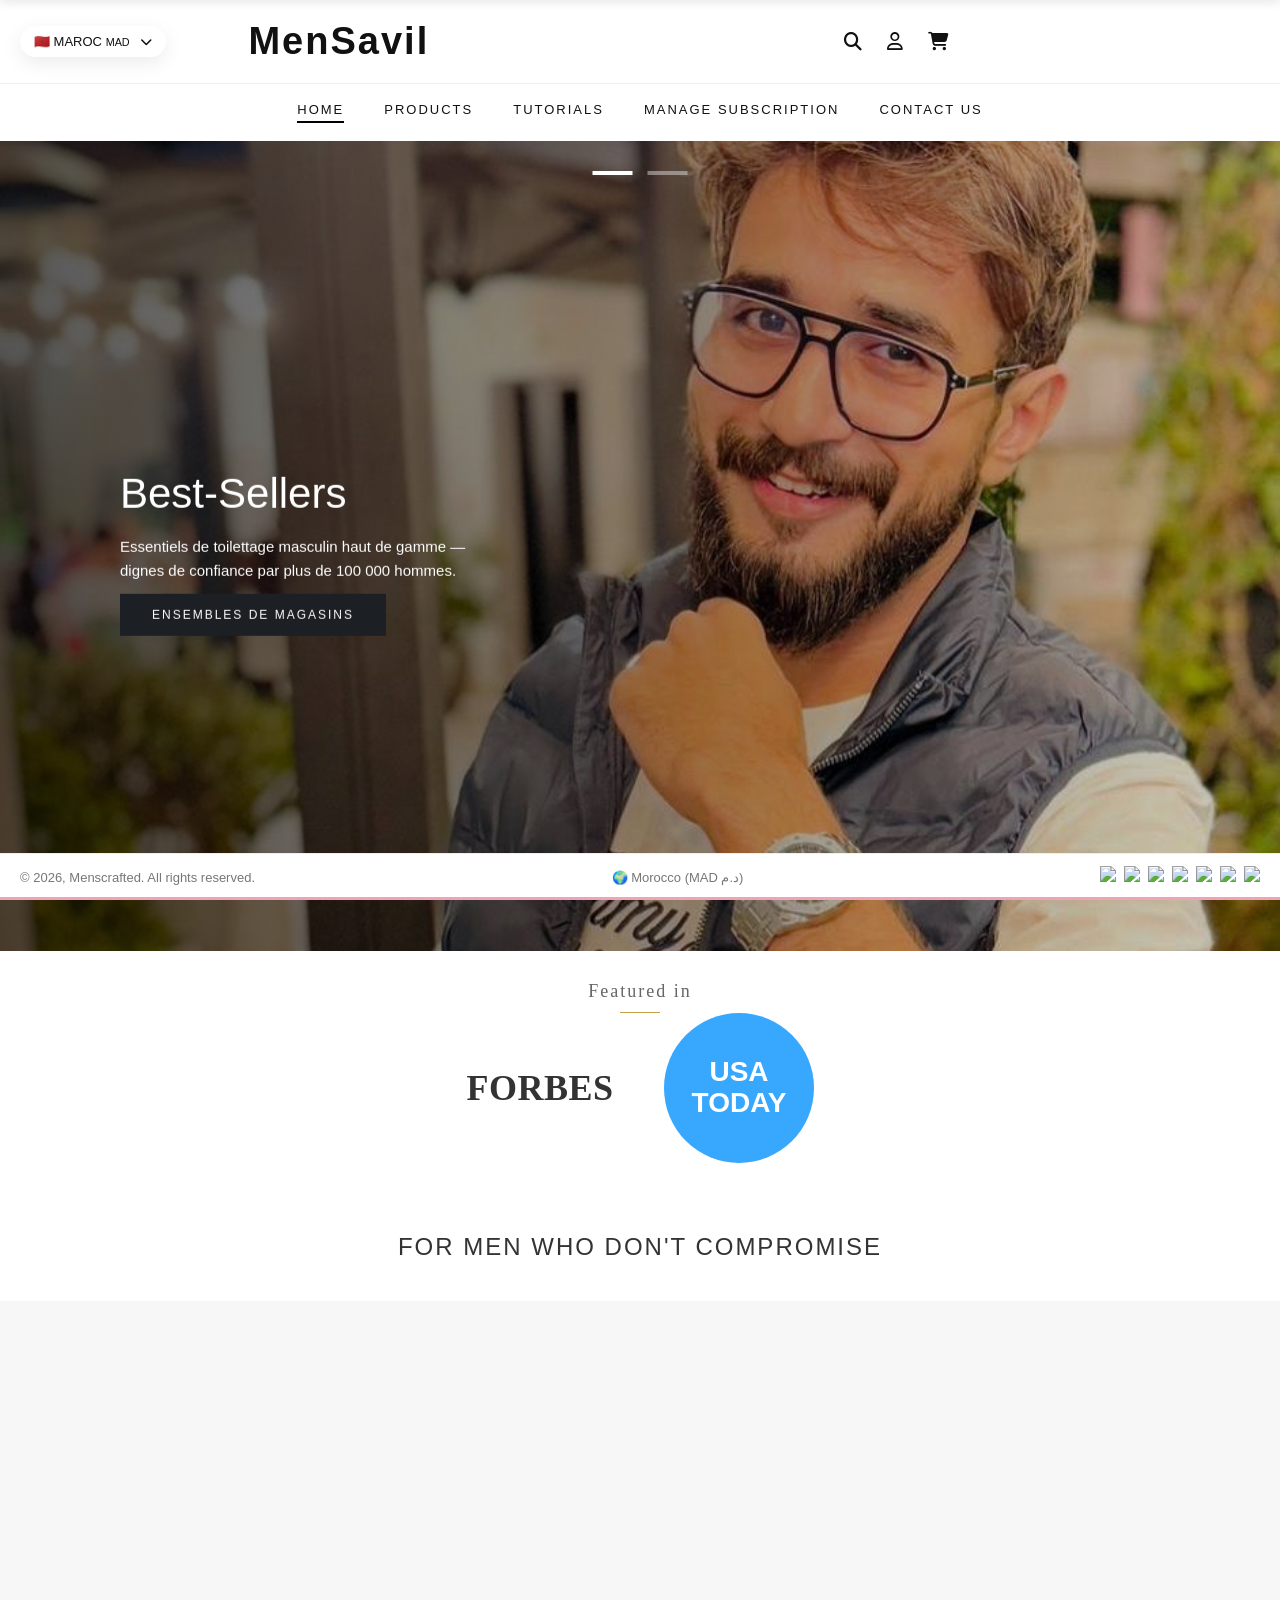
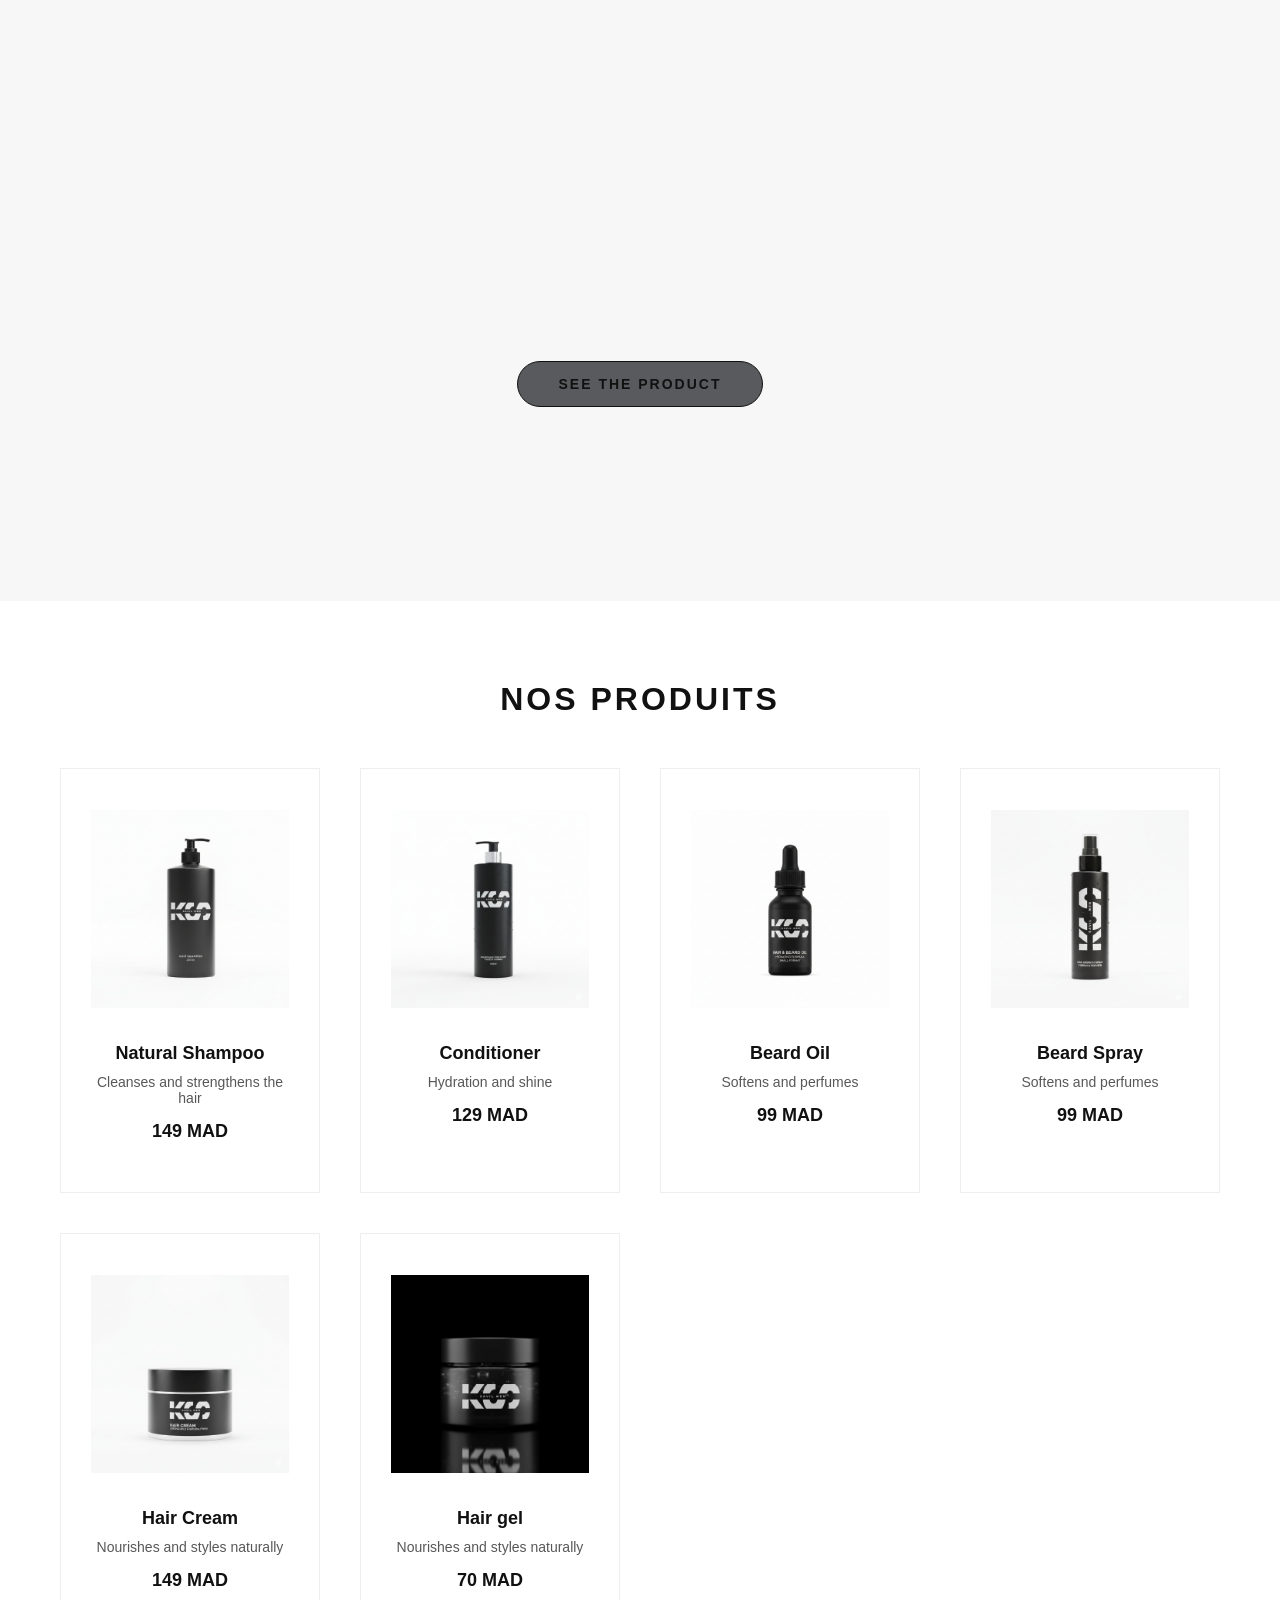
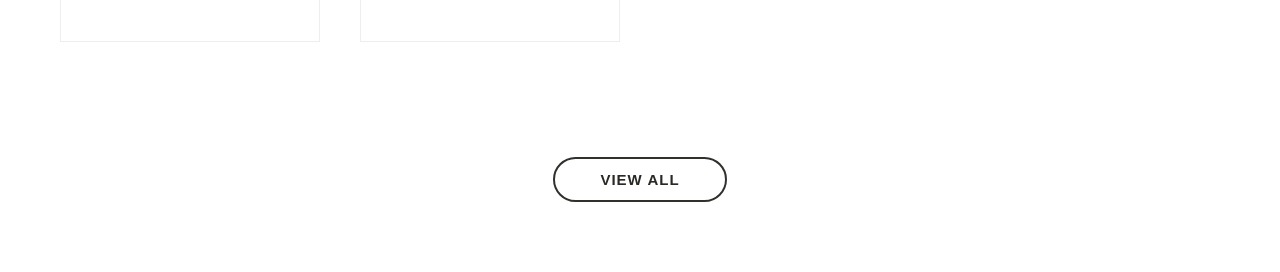
==== index.html @ 371da1a3 "Update price of hair gel from 149 MAD to 70 MAD" ====
<!DOCTYPE html>
<html lang="en">
<head>
    <meta charset="UTF-8">
    <meta http-equiv="X-UA-Compatible" content="IE=edge">
    <meta name="viewport" content="width=device-width, initial-scale=1.0">
    <title>Savilmen Page</title>
    <link rel="stylesheet" href="style.css">
    <link rel="shortcut icon" href="images/fev-icom.png"/>
    <link rel="stylesheet" href="https://cdnjs.cloudflare.com/ajax/libs/font-awesome/6.2.1/css/all.min.css">
    
</head>

<header class="top-header">

    <div class="country-select">
    <div class="country-btn" id="countryBtn">
        <span id="selectedCountry">
            🇲🇦 MAROC <small>MAD</small>
        </span>
        <i class="fa-solid fa-chevron-down"></i>
    </div>

    <div class="country-dropdown" id="countryDropdown">
        <input type="text" id="countrySearch" placeholder="Rechercher un pays...">

        <div class="country-list" id="countryList"></div>
    </div>
</div>

    <h1 class="logo">MenSavil</h1>

    <div class="right">
        <i class="fa-solid fa-magnifying-glass" id="openSearch"></i>
       <i class="fa-regular fa-user" id="openLogin"></i>
        <i class="fa-solid fa-cart-shopping"></i>
    </div>
<div class="search-bar" id="searchBar">
  <input 
    type="text" 
    id="searchInput" 
    placeholder="Rechercher un produit..."
  >
  <i class="fa-solid fa-xmark" id="closeSearch"></i>
<!-- LOGIN POPUP -->
<div class="login-overlay" id="loginOverlay">
  <div class="login-modal">

    <span class="close-login" id="closeLogin">&times;</span>

    <h4 class="brand">MENSAVIL</h4>
    <h2>Sign in</h2>
    <p class="subtitle">Sign in or create an account</p>

    <button class="google-btn">
      Continue with Google
    </button>

    <div class="divider">
      <span></span>
      <p>or</p>
      <span></span>
    </div>

    <form id="loginForm">
      <input type="email" placeholder="Email" required>
      <button type="submit" class="continue-btn">Continue</button>
    </form>

    <div class="terms">
      <a href="#">Privacy policy</a>
      <a href="#">Terms of service</a>
    </div>

  </div>
</div>
</div>

</header>

<nav class="menu">
    <a href="index.html" class="active">HOME</a>
    <a href="PRODUCTS.html">PRODUCTS</a>
    <a href="TUTORIALS.html">TUTORIALS</a>
    <a href="MANAGE-SUBSCRIPTION.html">MANAGE SUBSCRIPTION</a>
    <a href="CONTACT-US.html">CONTACT US</a>
</nav>
<body>
    <section class="hero-slider">

    <!-- Navigation bars -->
    <div class="slider-nav">
        <span class="bar active" onclick="showSlide(0)"></span>
        <span class="bar" onclick="showSlide(1)"></span>
    </div>

    <!-- Slide 1 -->
    <div class="slide active" style="background-image:url('body.jpeg');">
        <div class="overlay"></div>
        <div class="content">
            <h1>Best-Sellers</h1>
         <p>Essentiels de toilettage masculin haut de gamme — <br>
        dignes de confiance par plus de 100 000 hommes</b>.</p>
            <a href="#" class="btn">ENSEMBLES DE MAGASINS</a>
        </div>
    </div>

    <!-- Slide 2 -->
    <div class="slide" style="background-image:url('krm.jpeg');">
        <div class="overlay"></div>
        <div class="content">
            <h1>Soins &<br>Barbe <br>Premium</h1>
            <p>Des produits naturels pour un style élégant et moderne.</p>
            <a href="#" class="btn">DÉCOUVRIR</a>
        </div>
    </div>

</section>
<section class="featured">
    <h2>Featured in</h3>

    <div class="logos">
        <div class="forbes">FORBES</div>
        <div class="usatoday">USA<br>TODAY</div>
    </div>
    
</section>
<h2 class="tagline">FOR MEN WHO DON'T COMPROMISE</h2>
<div class="hero">

  <div class="slider">
    <img src="pack.jpg" class="product-slide s1">
    <img src="champo.png" class="product-slide s2">
    <img src="apres-champo.png" class="product-slide s3">
    <img src="huile.png" class="product-slide s4">
  </div>

    <a href="#" class="product-btn">SEE THE PRODUCT</a>

</div>

<section class="products-section">

    <h2 class="products-title">NOS PRODUITS</h2>

    <div class="products-grid">

       <!-- Product 1 -->
<div class="product-card">
    <img src="champo.png" alt="">
    <h3>Natural Shampoo</h3>
    <p>Cleanses and strengthens the hair</p>
    <span class="price">149 MAD</span>
</div>

<!-- Product 2 -->
<div class="product-card">
    <img src="apres-champo.png" alt="">
    <h3>Conditioner</h3>
    <p>Hydration and shine</p>
    <span class="price">129 MAD</span>
</div>

<!-- Product 3 -->
<div class="product-card">
    <img src="huile.png" alt="">
    <h3>Beard Oil</h3>
    <p>Softens and perfumes</p>
    <span class="price">99 MAD</span>
</div>

<!-- Product 4 -->
<div class="product-card">
    <img src="spryt.png" alt="">
    <h3>Beard Spray</h3>
    <p>Softens and perfumes</p>
    <span class="price">99 MAD</span>
</div>

<!-- Product 5 -->
<div class="product-card">
    <img src="creme.png" alt="Hair Cream">
    <h3>Hair Cream</h3>
    <p>Nourishes and styles naturally</p>
    <span class="price">149 MAD</span>
</div>
<!-- Product 6 -->
<div class="product-card">
    <img src="gel.jpg" alt="Hair Gel">
    <h3>Hair gel</h3>
    <p>Nourishes and styles naturally</p>
    <span class="price">70 MAD</span>
</div>
    </div>

</section>
<!-- View All Button -->
<div class="view-all-container">
    <button class="view-all-btn">View All</button>
</div>

</body>
<div class="bottom-fixed-bar">

  <div class="bottom-left">
    © 2026, Menscrafted. All rights reserved.
  </div>

  <div class="bottom-center">
    🌍 Morocco (MAD د.م)
  </div>

  <div class="bottom-right">
    <img src="https://img.icons8.com/color/48/amex.png">
    <img src="https://img.icons8.com/color/48/discover.png">
    <img src="https://img.icons8.com/color/48/jcb.png">
    <img src="https://img.icons8.com/color/48/mastercard.png">
    <img src="https://img.icons8.com/color/48/visa.png">
    <img src="https://img.icons8.com/color/48/paypal.png">
    <img src="https://img.icons8.com/color/48/unionpay.png">
  </div>

</div>
<script src="script.js"></script>
</body>
</html>
---- style.css ----
* {
    margin: 0;
    padding: 0;
    box-sizing: border-box;
    font-family: 'Poppins', sans-serif;
}

body {
    background: #fff;
}
.country-select{
    position: relative;
    margin-left: 20px;
    font-size: 13px;
}
.country-select{
    align-self: absolute;
}
.country-btn{
    display: flex;
    align-items: center;
    gap: 10px;
    background: white;
    padding: 8px 14px;
    border-radius: 50px;
    cursor: pointer;
    box-shadow: 0 6px 20px rgba(0,0,0,.08);
    transition: .3s;
}

.country-btn:hover{
    box-shadow: 0 8px 25px rgba(0,0,0,.15);
}

.country-btn i{
    font-size: 12px;
    transition: .3s;
}

.country-select.open .country-btn i{
    transform: rotate(180deg);
}

.country-dropdown{
    position: absolute;
    top: 55px;
    left: 0;
    width: 260px;
    background: white;
    border-radius: 15px;
    box-shadow: 0 20px 50px rgba(0,0,0,.15);
    opacity: 0;
    pointer-events: none;
    transform: translateY(10px);
    transition: .35s ease;
    overflow: hidden;
    z-index: 100;
}

.country-select.open .country-dropdown{
    opacity: 1;
    pointer-events: auto;
    transform: translateY(0);
}

/* search */
#countrySearch{
    width: 100%;
    padding: 14px;
    border: none;
    border-bottom: 1px solid #eee;
    outline: none;
    font-size: 13px;
}

/* list */
.country-list{
    max-height: 260px;
    overflow-y: auto;
}

/* scrollbar */
.country-list::-webkit-scrollbar{
    width: 6px;
}
.country-list::-webkit-scrollbar-thumb{
    background: #ddd;
    border-radius: 10px;
}

/* item */
.country-item{
    padding: 12px 14px;
    display: flex;
    justify-content: space-between;
    cursor: pointer;
    transition: .2s;
    font-size: 13px;
}

.country-item:hover{
    background: #f5f5f5;
}

.country-item span{
    opacity: .6;
}

/* HEADER */
.top-header {
    display: flex;
    align-items: center;
    justify-content: space-between;
    padding: 20px 0px;
    border-bottom: 1px solid #eee;
}
.right{
    background: transparent !important;
}

.left {
    display: flex;
    align-items: center;
    gap: 8px;
    font-size: 14px;
    color: #444;
}

.logo {
    font-size: 38px;
    font-weight: 600;
    letter-spacing: 2px;
}

.right {
    display: flex;
    gap: 25px;
    font-size: 18px;
}

.right i {
    cursor: pointer;
    transition: 0.3s;
}

.right i:hover {
    color: #000;
    transform: scale(1.1);
}

/* MENU */
.menu {
    display: flex;
    justify-content: center;
    gap: 40px;
    padding: 18px 0;
}

.menu a {
    text-decoration: none;
    font-size: 13px;
    letter-spacing: 2px;
    color: #111;
    position: relative;
    padding-bottom: 6px;
}

.menu a::after {
    content: '';
    position: absolute;
    width: 0;
    height: 2px;
    background: black;
    left: 0;
    bottom: 0;
    transition: 0.3s;
}

.menu a:hover::after,
.menu a.active::after {
    width: 100%;
}

/* Responsive */
@media(max-width:900px){
    .menu{
        flex-wrap: wrap;
        gap: 20px;
    }
    .logo{
        font-size: 28px;
    }
}
*{
    margin:0;
    padding:0;
    box-sizing:border-box;
    font-family:"Poppins",sans-serif;
}


.hero-slider{
    width:100%;
    height:90vh;
    position:relative;
    overflow:hidden;
}

.slide{
    position:absolute;
    inset:0;
    background-repeat: no-repeat;
    background-position: center center;
    background-size: cover;   /* clé pour garder les proportions */
    opacity:0;
    transition:1s ease;
}
.slide{
    background-position: 70% center;
}

.slide.active{
    opacity:1;
    z-index:1;
}

/* Overlay */
.overlay{
    position:absolute;
    inset:0;
    background:linear-gradient(to right,rgba(0,0,0,.65),rgba(0,0,0,.1));
}

/* Content */
.content{
    position:absolute;
    left:20px;
    top:50%;
    transform:translateY(-50%);
    max-width:520px;
    color:white;
}

.content h1{
    font-size:42px;
    font-weight: 500;
    line-height: 1.2;
    margin-bottom:16px;
}

.content p{
    font-size:15px;
    line-height: 1.6;
    opacity: .9;
    margin-bottom:22px;
}
.video-text{
    position:absolute;
    left:50%;
    bottom:120px;
    transform:translateX(-50%);
    text-align:center;
    color:white;
    opacity:0;
}
.search-bar {
  position: fixed;
  top: 0;
  left: 0;
  width: 100%;
  height: 70px;
  background: #fff;
  display: flex;
  align-items: center;
  padding: 0 20px;
  gap: 15px;
  box-shadow: 0 2px 10px rgba(0,0,0,0.1);
  transform: translateY(-100%);
  transition: 0.3s ease;
  z-index: 9999;
}

.search-bar.active {
  transform: translateY(0);
}

.search-bar input {
  flex: 1;
  border: none;
  outline: none;
  font-size: 16px;
}

.search-bar i {
  cursor: pointer;
  font-size: 20px;
}
/*  Ecriture */
.tagline {
    text-align: center;
    font-size: 24px;
    font-weight: 500;
    letter-spacing: 2px;
    color: #333;
    margin: 40px 0;
}
/* Button */
.btn{
    background:#1c1f23;
    padding:14px 32px;
    color:white;
    font-size: 12px;
    text-decoration:none;
    letter-spacing:2px;
}
.bottom-content{
    position:absolute;
    left:120px;
    bottom:80px;          /* contrôle la hauteur */
    max-width:520px;
    color:white;
}

.bottom-content p{
    font-size:15px;
    line-height:1.6;
    margin-bottom:22px;
    opacity:.9;
}
.slide .content h1,
.slide .content p,
.slide .content .btn{
    opacity: 0;
    transform: translateY(30px);
}

/* animation quand la slide devient active */
.slide.active .content h1{
    animation: textReveal 0.9s ease forwards;
}

.slide.active .content p{
    animation: textReveal 0.9s ease forwards;
    animation-delay: 0.25s;
}

.slide.active .content .btn{
    animation: textReveal 0.9s ease forwards;
    animation-delay: 0.45s;
}

/* keyframes */
@keyframes textReveal{
    from{
        opacity: 0;
        transform: translateY(40px);
        filter: blur(4px);
    }
    to{
        opacity: 1;
        transform: translateY(0);
        filter: blur(0);
    }
}
@media(min-width:1200px){
    .content {
        left: 120px;
    }
}

/* Bars Navigation */
.slider-nav{
    position:absolute;
    top:30px;
    left:50%;
    transform:translateX(-50%);
    display:flex;
    gap:15px;
    z-index:5;
}

.bar{
    width:40px;
    height:4px;
    background:rgba(255,255,255,0.4);
    cursor:pointer;
    transition:.4s;
}

.bar.active{
    background:white;
}
body {
    margin: 0;
    font-family: 'Helvetica', Arial, sans-serif;
    color: #111;
    background: white;
}

.featured {
    text-align: center;
    padding: 40px 20px;
}

.featured h3 {
    font-size: 30px;
    font-weight: 400;
    letter-spacing: 1px;
    margin-bottom: 20px;
}

.logos {
    display: flex;
    justify-content: center;
    gap: 40px;
    align-items: center;
    flex-wrap: wrap;
}

.logos img {
    height: 70px;
    object-fit: contain;
}

.main-section {
    display: flex;
    justify-content: center;
    align-items: center;
    gap: 40px;
    padding: 60px 40px;
}

.products img {
    height: 350px;
    object-fit: contain;
}

.black-box {
    background: #1C1E21;
    width: 450px;
    height: 350px;
    display: flex;
    justify-content: center;
    align-items: center;
}

.black-box button {
    padding: 13px 30px;
    border: none;
    background: white;
    font-size: 14px;
    letter-spacing: 2px;
    cursor: pointer;
    font-weight: 400;
}

@media (max-width: 900px) {
    .main-section {
        flex-direction: column;
    }

    .black-box {
        width: 90%;
        height: 220px;
    }

    .products img {
        height: 260px;
    }
}
.featured {
    text-align: center;
    padding: 50px 20px;
}

.featured h3 {
    font-size: 20px;
    font-weight: 400;
    letter-spacing: 1px;
    margin-bottom: 25px;
    opacity: 0;
    animation: fadeIn 0.8s ease forwards;
}

.logos {
    display: flex;
    justify-content: center;
    gap: 50px;
    align-items: center;
    flex-wrap: wrap;
}

/* Forbes */
.forbes {
    font-family: "Times New Roman", Georgia, serif;
    font-size: 36px;
    font-weight: 700;
    letter-spacing: 0.5px;
    color: #333;
    text-transform: uppercase;
    opacity: 0;
    transform: translateY(10px);
    animation: slideUp 0.8s ease 0.2s forwards;
}

/* USA TODAY */
.usatoday {
    font-family: Arial, sans-serif;
    font-weight: 700;
    font-size: 28px;
    line-height: 1.1;
    color: white;
    background: #38A8FF;
    width: 150px;
    height: 150px;
    border-radius: 50%;
    display: flex;
    justify-content: center;
    align-items: center;
    text-align: center;
    opacity: 0;
    transform: scale(0.9);
    animation: popIn 0.8s ease 0.4s forwards;
}

/* Animations */
@keyframes fadeIn {
    to { opacity: 1; }
}

@keyframes slideUp {
    to {
        opacity: 1;
        transform: translateY(0);
    }
}

@keyframes popIn {
    to {
        opacity: 1;
        transform: scale(1);
    }
}

/* Hover effects small & clean */
.forbes:hover {
    color: #555;
    transition: 0.3s ease;
}

.usatoday:hover {
    filter: brightness(1.15);
    transition: 0.3s ease;
}

@media (max-width: 600px) {
    .usatoday {
        width: 120px;
        height: 120px;
        font-size: 22px;
    }
    .forbes {
        font-size: 30px;
    }
}
*{
  box-sizing:border-box;
  font-family:'Inter',sans-serif;
}

body{
  margin:0;
  background:white;
}

/* MAIN LAYOUT */
.hero{
  display:flex;
  width:80%;
  height:40vh;
}

/* LEFT SIDE */
.left{
  width:50%;
  background:white;
  display:flex;
  justify-content:center;
  align-items:center;
}
.left img{
  width: 500px;
  height:200%;
  object-fit:contain;
}

/* RIGHT SIDE */
.right{
  width:60%;
  background:#1f2326;
  display:flex;
  justify-content:center;
  align-items:center;
}

/* BUTTON */
.cta{
  background:white;
  color:black;
  padding:10px 5px;
  text-decoration:none;
  letter-spacing:2px;
  font-size:12px;
  border:2px solid white;
  transition:.3s;
}
.cta:hover{
  background:transparent;
  color:white;
}
/* HERO CONTAINER */
.hero{
  width: 100%;
  height: 100vh; /* centre verticalement */
  display: flex;
  flex-direction: column;
  justify-content: center; /* centre vertical */
  align-items: center; /* centre horizontal */
  position: relative;
}

/* SLIDER CENTRÉ */
.slider{
  position: relative;
  width: 300px;
  height: 300px;
  display: flex;
  justify-content: center;
  align-items: center;
}

/* IMAGES SUPERPOSÉES AU CENTRE */
.product-slide{
  position: absolute;
  width: 100%;
  height: auto;
  object-fit: contain;
  opacity: 0;
  transform: scale(0.9);
  transition: opacity 0.6s ease, transform 0.6s ease;
}

/* IMAGE ACTIVE */
.product-slide.active{
  opacity: 1;
  transform: scale(1);
  z-index: 2;
}

/* BOUTON EN BAS CENTRÉ */
.product-btn{
  margin-top: 40px;
  padding: 12px 28px;
  background: #585a5d;
  color: #fff;
  border-radius: 30px;
  text-decoration: none;
  font-weight: 600;
  transition: 0.3s;
}

.product-btn:hover{
  background: #ff6b00;
}

/* SLOGAN */
.slogan{
  text-align:center;
  margin:40px 0;
  font-size:24px;
  letter-spacing:3px;
}

/* responsive */
@media (max-width: 900px) {
    .main-section {
        flex-direction: row;
        gap: 20px;
    }

    .products img {
        height: 400px;
    }

    .black-box {
        width: 200px;
        height: 200px;
    }

    .black-box button {
    background: #c7a14a;
    border: none;
    padding: 15px 40px;
    color: #111;
    font-size: 14px;
    font-weight: 600;
    letter-spacing: 2px;
    border-radius: 40px;
    cursor: pointer;
    transition: 0.3s ease;
}

/* hover */
.black-box button:hover {
    background: #111;
    color: #c7a14a;
    transform: scale(1.05);
}
}

    .pack img {
        max-width: 500px;
    }

    .pack-box {
        width: 90%;
        height: 260px;
    }
@media (max-width: 900px) {
    .main-section {
        gap: 30px;      
        padding: 30px 15px; 
    }

    .featured {
        padding: 15px 10px;
        margin-bottom:8px;
    }
}
.featured{
  padding:30px 0;
  text-align:center;
}

.featured h2{
  font-family:'Playfair Display', serif;
  font-size:18px;
  font-weight:500;
  letter-spacing:2px;
  color:#666;
  position:relative;
  display:inline-block;
}

/* small luxury line */
.featured h2::after{
  content:"";
  width:40px;
  height:1px;
  background:#c7a14a;
  display:block;
  margin:10px auto 0;
}
.slogan-section {
    width: 100%;
    height: 20vh;
    background: linear-gradient(120deg, #0b0b0b, #1a1a1a);
    display: flex;
    align-items: center;
    justify-content: center;
    text-align: center;
}

.slogan-section h2 {
    color: white;
    font-size: 30px;
    font-weight: 700;
    letter-spacing: 4px;
    text-transform: uppercase;
    position: relative;
}

.slogan-section h2::after {
    content: "";
    width: 150px;
    height: 3px;
    background: #c7a14a;
    display: block;
    margin: 20px auto 0;
}
.bottom-fixed-bar {
  position: fixed;
  bottom: 0;
  left: 0;
  width: 100%;
  background: #fff;
  border-top: 1px solid #eee;
  font-family: Arial, sans-serif;
  font-size: 13px;
  color: #777;
  z-index: 9999;

  display: flex;
  align-items: center;
  justify-content: space-between;
  padding: 12px 20px;
}

/* pink line */
.bottom-fixed-bar::after {
  content: "";
  position: absolute;
  bottom: 0;
  left: 0;
  width: 100%;
  height: 3px;
  background: #f2a2b6;
}

/* sections */
.bottom-left {
  white-space: nowrap;
}

.bottom-center {
  white-space: nowrap;
  cursor: pointer;
}

.bottom-right {
  display: flex;
  align-items: center;
  gap: 8px;
}

.bottom-right img {
  height: 22px;
}

body {
  padding-bottom: 70px;
}
/* CONTAINER */
.hero{
  height:100vh;
  display:flex;
  flex-direction:column;
  align-items:center;
  justify-content:center;
  background:#f7f7f7;
}

/* SLIDER */
.slider{
  position:relative;
  width:420px;
  height:420px;
  overflow:hidden;
}

/* IMAGES */
.product-slide{
  position:absolute;
  inset:0;
  width:100%;
  height:100%;
  object-fit:contain;  
  opacity:0;
  animation: productFade 16s infinite;
}

/* TIMING  */
.product-slide.s1{ animation-delay:0s; }
.product-slide.s2{ animation-delay:4s; }
.product-slide.s3{ animation-delay:8s; }
.product-slide.s4{ animation-delay:12s; }

/* ANIMATION */
@keyframes productFade{
  0%{
    opacity:0;
    transform: scale(0.96);
  }
  10%{
    opacity:1;
    transform: scale(1);
  }
  25%{
    opacity:1;
    transform: scale(1);
  }
  35%{
    opacity:0;
    transform: scale(1.03);
  }
  100%{
    opacity:0;
  }
}

/* BUTTON */
.product-btn{
  margin-top:45px;
  padding:14px 40px;
  border:1px solid #111;
  text-decoration:none;
  letter-spacing:2px;
  font-size:14px;
  color:#111;
  transition:.4s ease;
}

.product-btn:hover{
  background:#111;
  color:#fff;
}
.products-section{
    padding:80px 60px;
    background:#fff;
    text-align:center;
}

.products-title{
    font-size:32px;
    letter-spacing:3px;
    margin-bottom:50px;
}

.products-grid{
    display:grid;
    grid-template-columns:repeat(auto-fit, minmax(250px,1fr));
    gap:40px;
}

.product-card{
    background:white;
    border:1px solid #eee;
    padding:30px;
    transition:.4s ease;
}

.product-card:hover{
    transform:translateY(-10px);
    box-shadow:0 20px 40px rgba(0,0,0,.1);
}

.product-card img{
    width:100%;
    height:220px;
    object-fit:contain;
    margin-bottom:20px;
}

.product-card h3{
    font-size:18px;
    margin-bottom:10px;
}

.product-card p{
    font-size:14px;
    opacity:.7;
    margin-bottom:15px;
}

.price{
    display:block;
    font-size:18px;
    font-weight:600;
    margin-bottom:20px;
}

.product-card button{
    background:#111;
    color:white;
    border:none;
    padding:12px 30px;
    font-size:12px;
    letter-spacing:2px;
    cursor:pointer;
    transition:.3s;
}

.product-card button:hover{
    background:#201f1f;
    color:#111;
}
.view-all-container {
    text-align: center;
    margin-top: 35px;
}

.view-all-btn {
    padding: 12px 45px;
    font-size: 15px;
    font-weight: 600;
    border-radius: 30px;
    letter-spacing: 1px;
    text-transform: uppercase;

    background: transparent;
    color: #2a2926; /* Gold Luxe */
    border: 2px solid #31302d;

    cursor: pointer;
    transition: all 0.3s ease;
}

.view-all-btn:hover {
    background: #2d2c2a;
    color: #1a1a1a; /* Dark elegant */
    box-shadow: 0 0 15px rgba(43, 43, 42, 0.5);
}
/* OVERLAY */
.login-overlay{
  position: fixed;
  top: 0;
  left: 0;
  width: 100%;
  height: 100vh;
  background: rgba(0,0,0,0.65);
  backdrop-filter: blur(6px);
  display: flex;
  justify-content: center;
  align-items: center;
  opacity: 0;
  visibility: hidden;
  transition: 0.3s;
  z-index: 9999;
}

.login-overlay.active{
  opacity: 1;
  visibility: visible;
}

/* MODAL */
.login-modal{
  width: 420px;
  background: #0b0b0b;
  color: #fff;
  border-radius: 20px;
  padding: 40px 35px;
  position: relative;
  box-shadow: 0 10px 40px rgba(0,0,0,0.6);
  animation: fadeUp 0.4s ease;
}

@keyframes fadeUp{
  from{
    transform: translateY(40px);
    opacity: 0;
  }
  to{
    transform: translateY(0);
    opacity: 1;
  }
}

/* CLOSE */
.close-login{
  position: absolute;
  top: 15px;
  right: 18px;
  font-size: 22px;
  cursor: pointer;
  color: #aaa;
}

/* TEXT */
.brand{
  letter-spacing: 3px;
  font-size: 12px;
  margin-bottom: 10px;
  color: #aaa;
}

.subtitle{
  font-size: 14px;
  color: #aaa;
  margin-bottom: 25px;
}

/* GOOGLE BUTTON */
.google-btn{
  width: 100%;
  padding: 14px;
  border-radius: 30px;
  border: 1px solid #333;
  background: transparent;
  color: #fff;
  font-weight: 500;
  cursor: pointer;
  margin-bottom: 25px;
  transition: 0.3s;
}

.google-btn:hover{
  background: #111;
}

/* DIVIDER */
.divider{
  display: flex;
  align-items: center;
  gap: 10px;
  margin-bottom: 25px;
}

.divider span{
  flex: 1;
  height: 1px;
  background: #333;
}

.divider p{
  font-size: 12px;
  color: #aaa;
}

/* INPUT */
.login-modal input{
  width: 100%;
  background: transparent;
  border: none;
  border-bottom: 1px solid #444;
  padding: 10px 0;
  color: #fff;
  margin-bottom: 25px;
  outline: none;
}

/* CONTINUE BUTTON */
.continue-btn{
  width: 100%;
  padding: 14px;
  border-radius: 30px;
  border: none;
  background: linear-gradient(90deg,#fff,#ddd);
  color: #000;
  font-weight: 600;
  cursor: pointer;
  transition: 0.3s;
}

.continue-btn:hover{
  opacity: 0.85;
}

/* TERMS */
.terms{
  display: flex;
  justify-content: center;
  gap: 15px;
  font-size: 12px;
  margin-top: 20px;
}

.terms a{
  color: #aaa;
  text-decoration: none;
}

.terms a:hover{
  color: #fff;
}
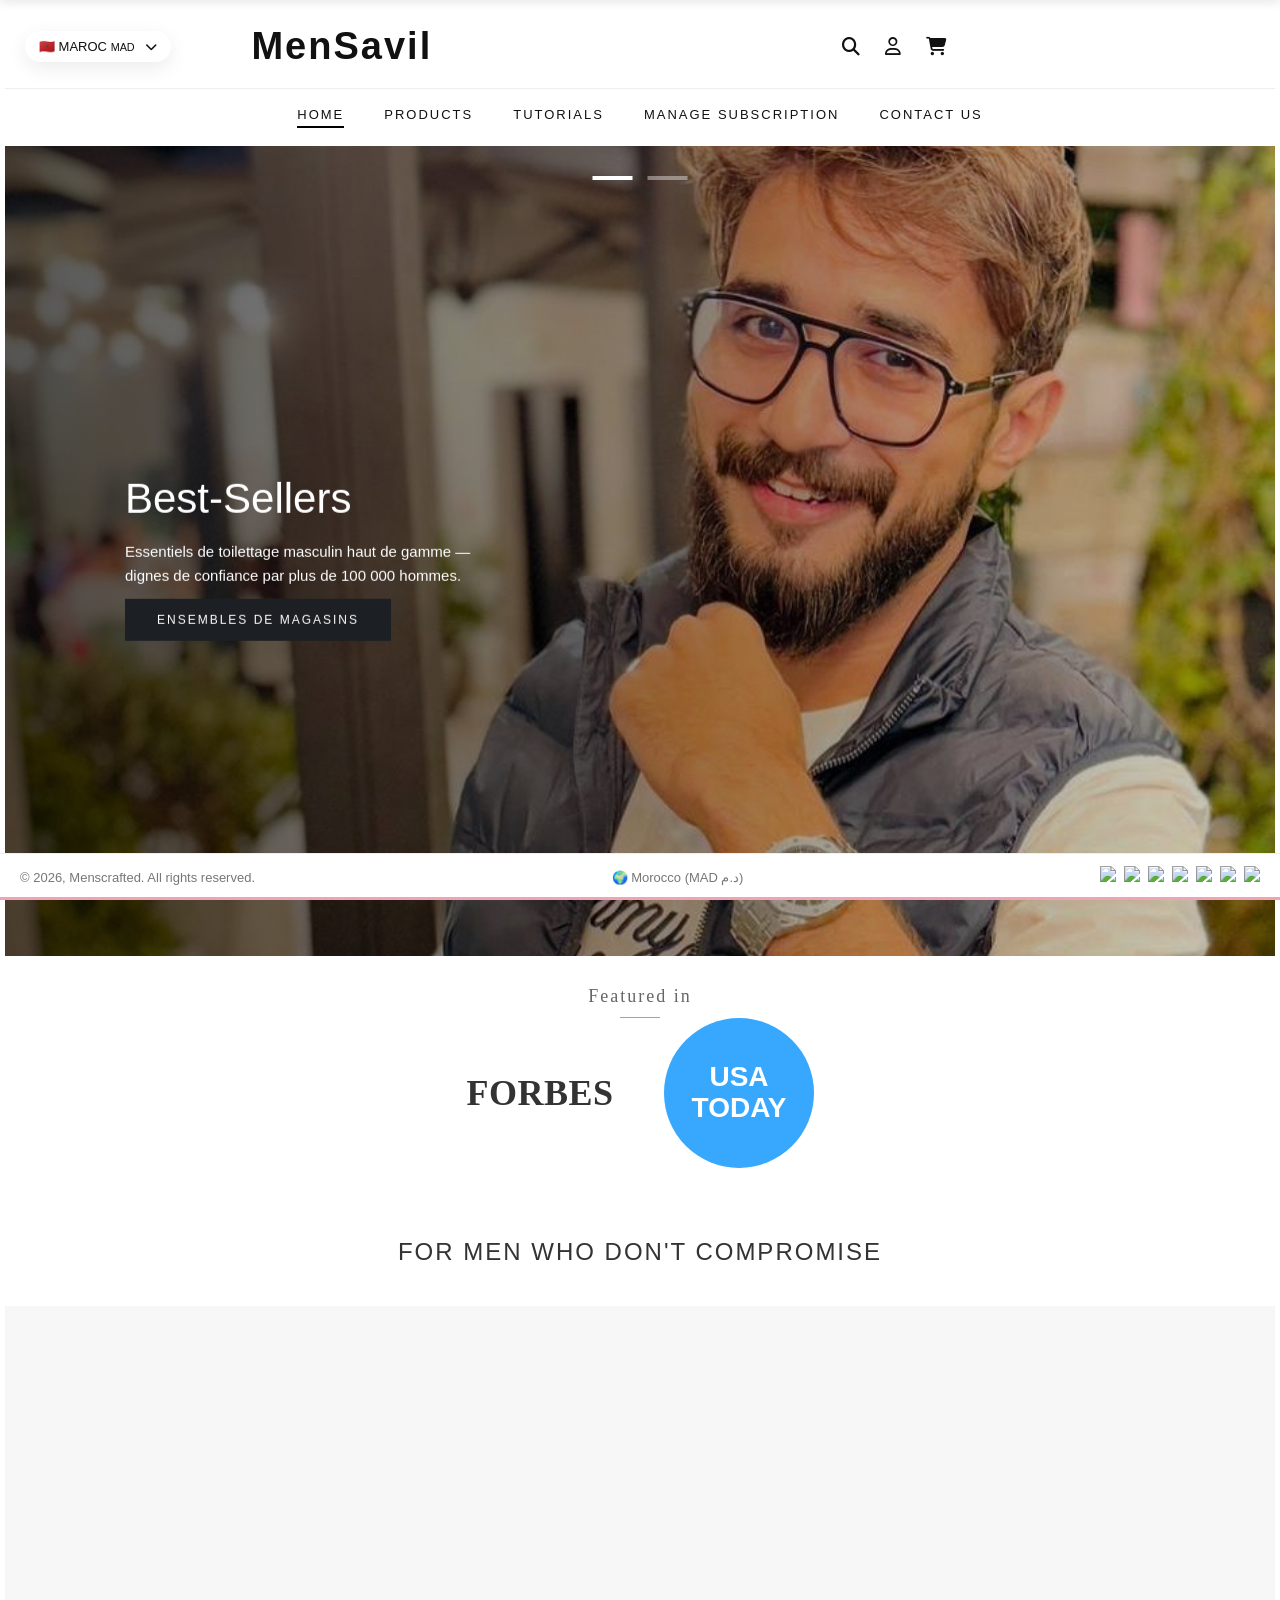
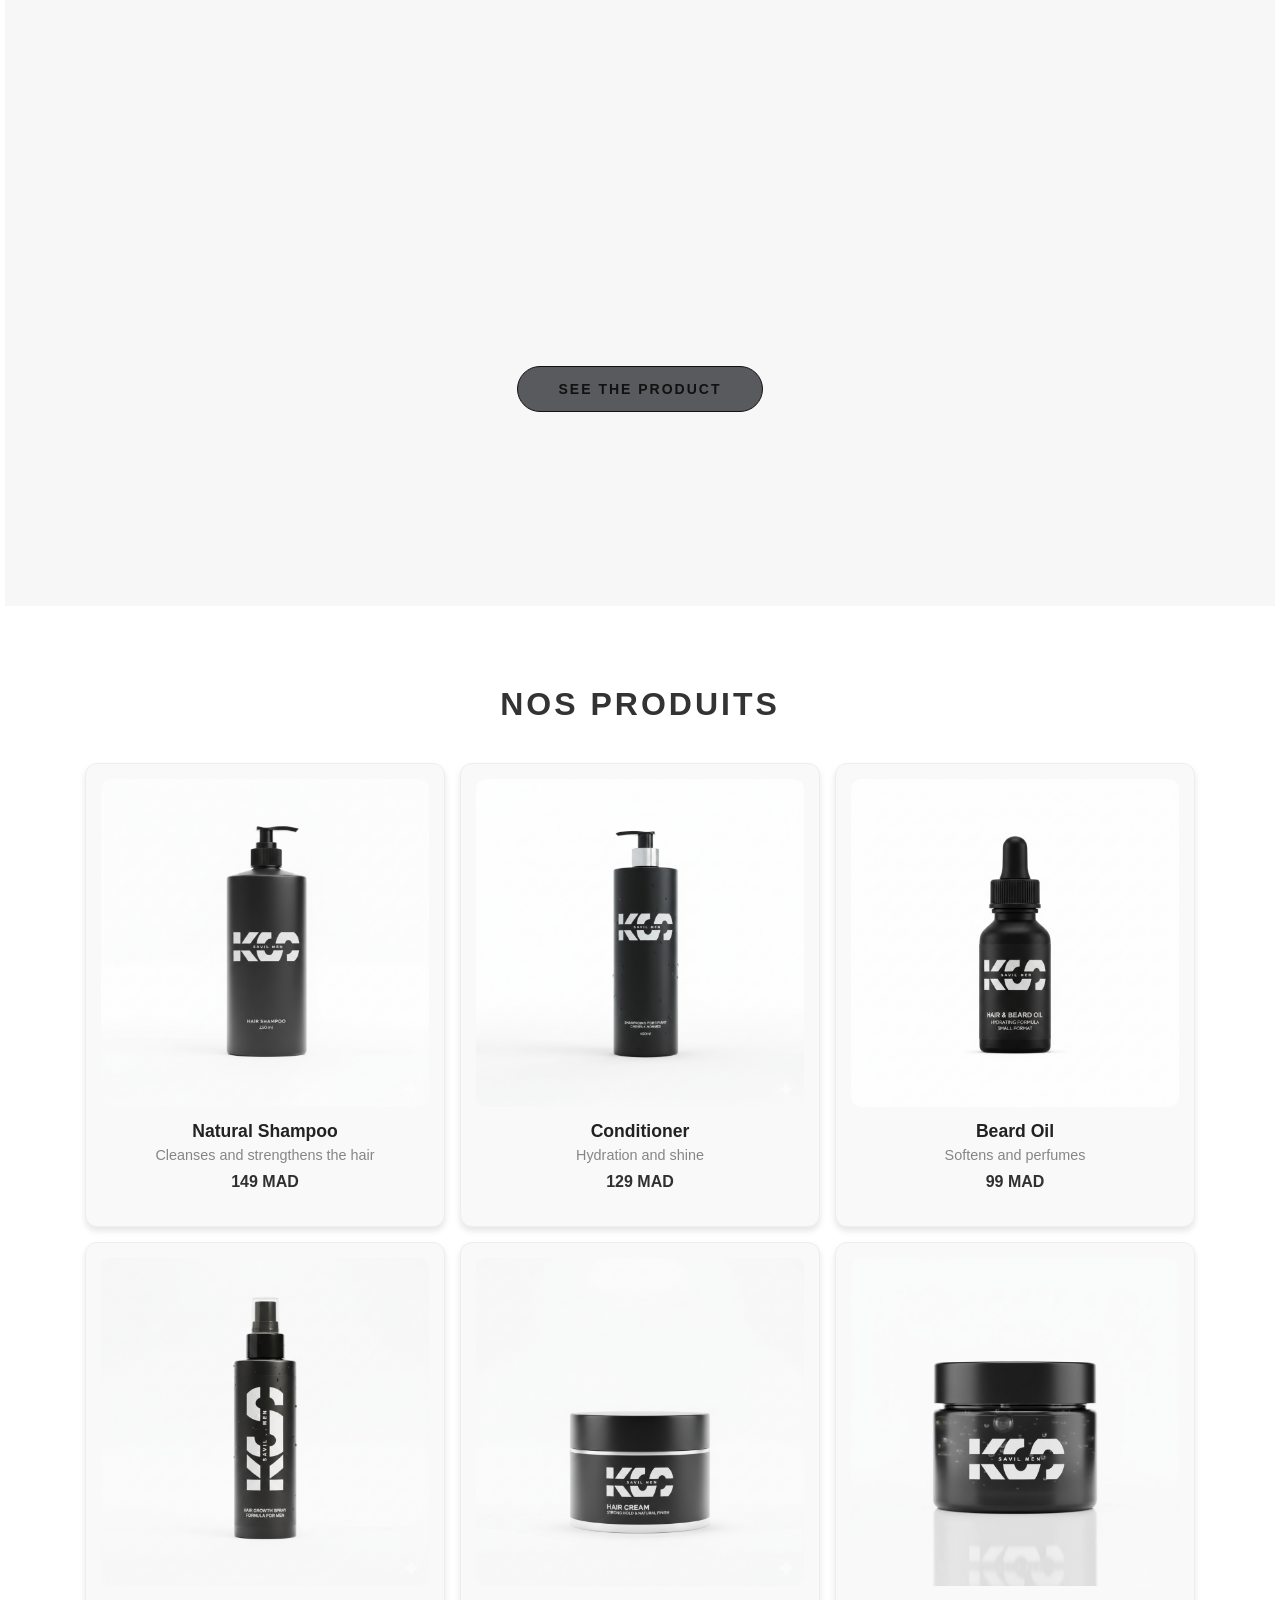
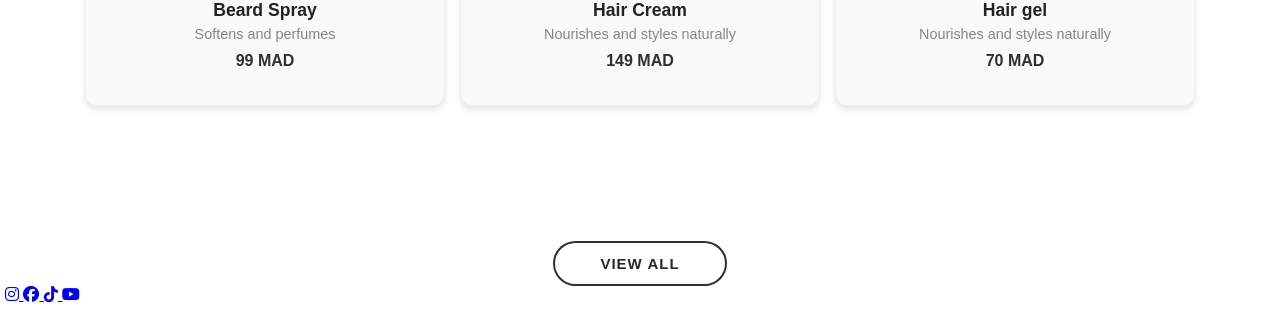
==== commit e4c963b5: "Add social media links to index.html" ====
--- a/index.html
+++ b/index.html
@@ -222,5 +222,24 @@
 
 </div>
 <script src="script.js"></script>
+    <div class="social-media">
+
+<a href="https://instagram.com" target="_blank">
+<i class="fa-brands fa-instagram"></i>
+</a>
+
+<a href="https://facebook.com" target="_blank">
+<i class="fa-brands fa-facebook"></i>
+</a>
+
+<a href="https://tiktok.com" target="_blank">
+<i class="fa-brands fa-tiktok"></i>
+</a>
+
+<a href="https://youtube.com" target="_blank">
+<i class="fa-brands fa-youtube"></i>
+</a>
+
+</div>
 </body>
 </html>
--- a/style.css
+++ b/style.css
@@ -1162,4 +1162,115 @@
 
 .terms a:hover{
   color: #fff;
-}+}
+.products-grid{
+    display: grid;
+    grid-template-columns: repeat(4,1fr);
+    gap: 20px;
+    padding: 20px;
+}
+
+/* Tablette */
+@media (max-width: 992px){
+    .products-grid{
+        grid-template-columns: repeat(3,1fr);
+    }
+}
+
+/* Mobile */
+@media (max-width: 768px){
+    .products-grid{
+        grid-template-columns: repeat(2,1fr);
+    }
+}
+.product-card{
+    background:white;
+    border-radius:10px;
+    padding:15px;
+    text-align:center;
+    box-shadow:0 5px 15px rgba(0,0,0,0.1);
+}
+
+.product-card img{
+    width:100%;
+    height:auto;
+}
+
+/* Reset de base */
+* {
+    margin: 0;
+    padding: 0;
+    box-sizing: border-box;
+    font-family: 'Poppins', sans-serif;
+}
+
+body {
+    background: #fff;
+    padding: 5px;
+}
+
+/* Section des produits */
+.products-section {
+    max-width: 1900px;
+    margin: 0 auto;
+}
+
+.products-title {
+    text-align: center;
+    font-size: 2em;
+    margin-bottom: 20px;
+    color: #333;
+}
+
+/* Grid des produits */
+.products-grid {
+    display: grid;
+    grid-template-columns: repeat(3, 1fr); /* par défaut 3 produits par ligne */
+    gap: 15px;
+}
+
+/* Card produit */
+.product-card {
+    background: #f9f9f9;
+    padding: 15px;
+    border-radius: 12px;
+    text-align: center;
+    box-shadow: 0 4px 6px rgba(0,0,0,0.1);
+    transition: transform 0.3s;
+}
+
+.product-card:hover {
+    transform: translateY(-5px);
+}
+
+.product-card img {
+    width: 100%;
+    height: auto;
+    border-radius: 10px;
+    margin-bottom: 10px;
+}
+
+.product-card h3 {
+    font-size: 1.1em;
+    margin-bottom: 5px;
+    color: #222;
+}
+
+.product-card p {
+    font-size: 0.9em;
+    margin-bottom: 10px;
+    color: #555;
+}
+
+.product-card .price {
+    font-weight: bold;
+    color: #322f30;
+    font-size: 1em;
+}
+
+/* Media Queries pour mobile */
+@media screen and (max-width: 990px) {
+    .products-grid {
+        grid-template-columns: 1fr 1fr; /* 2 produits par ligne */
+    }
+}
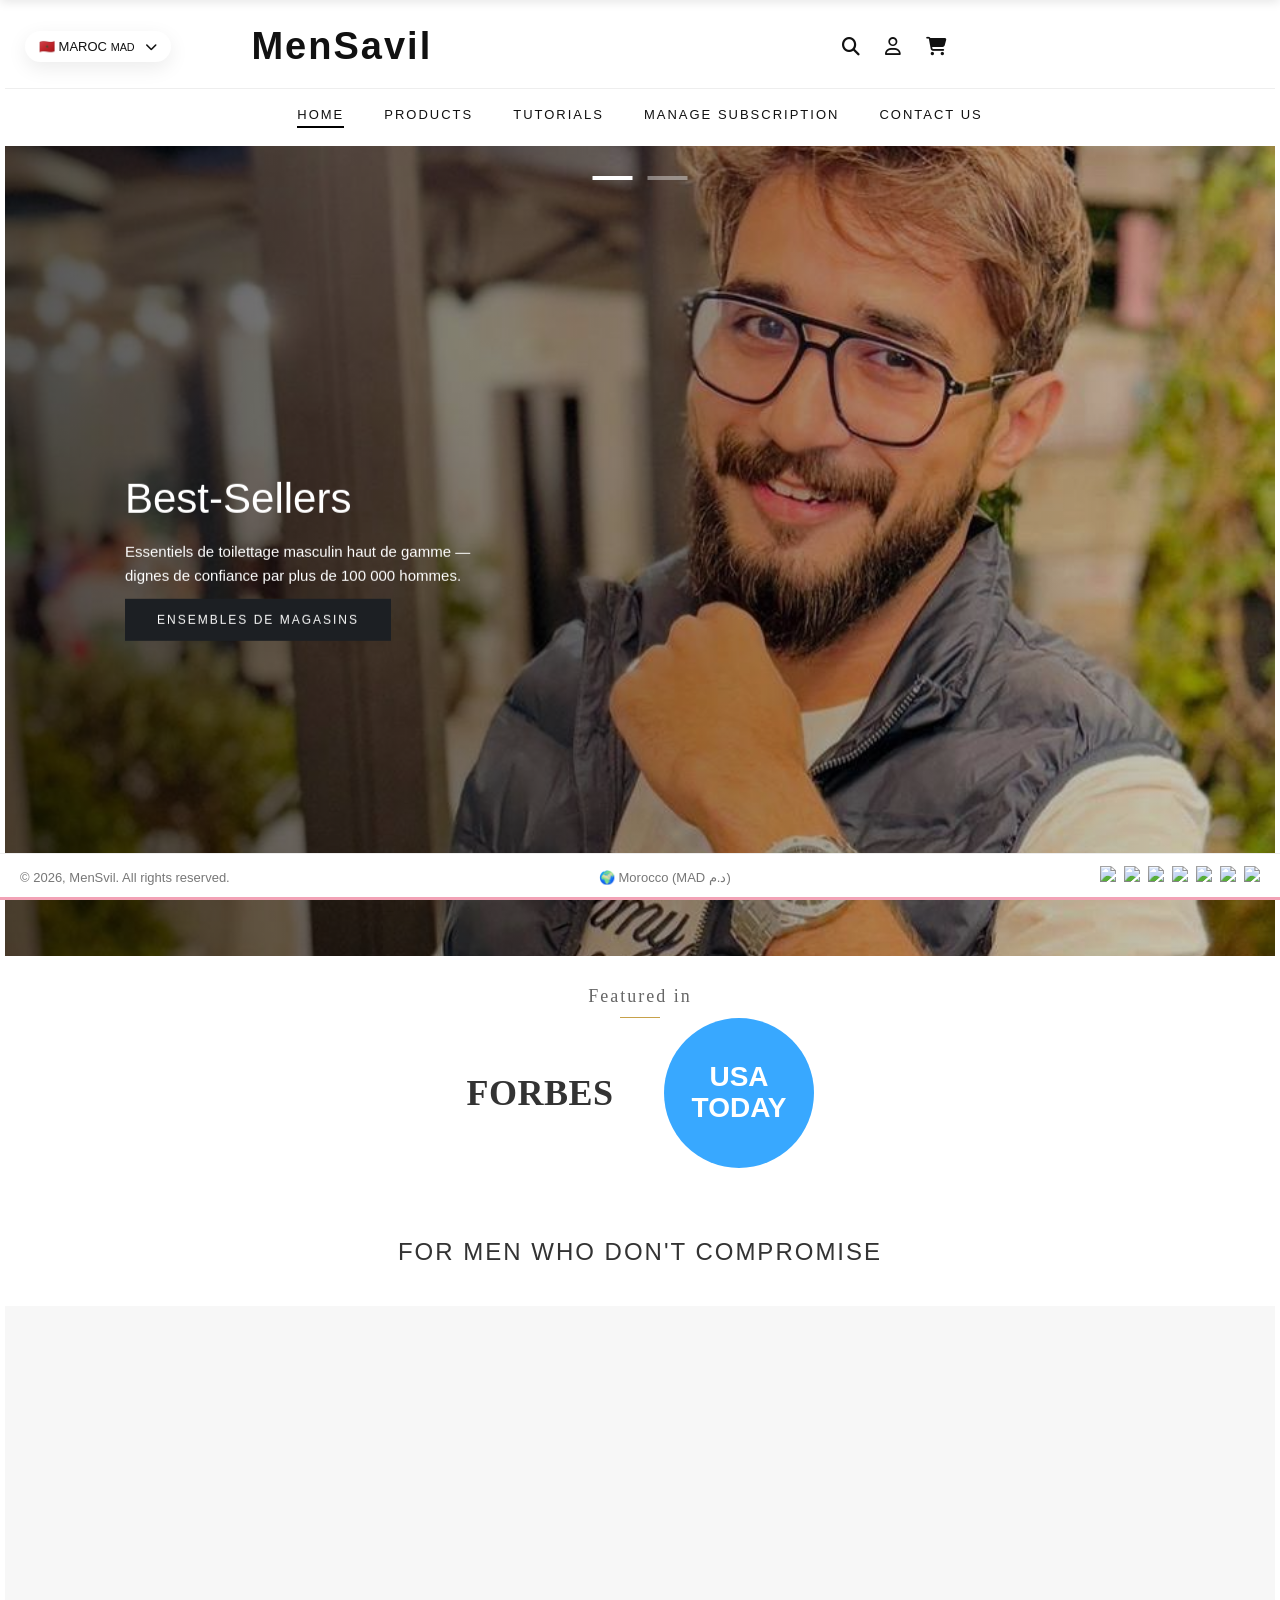
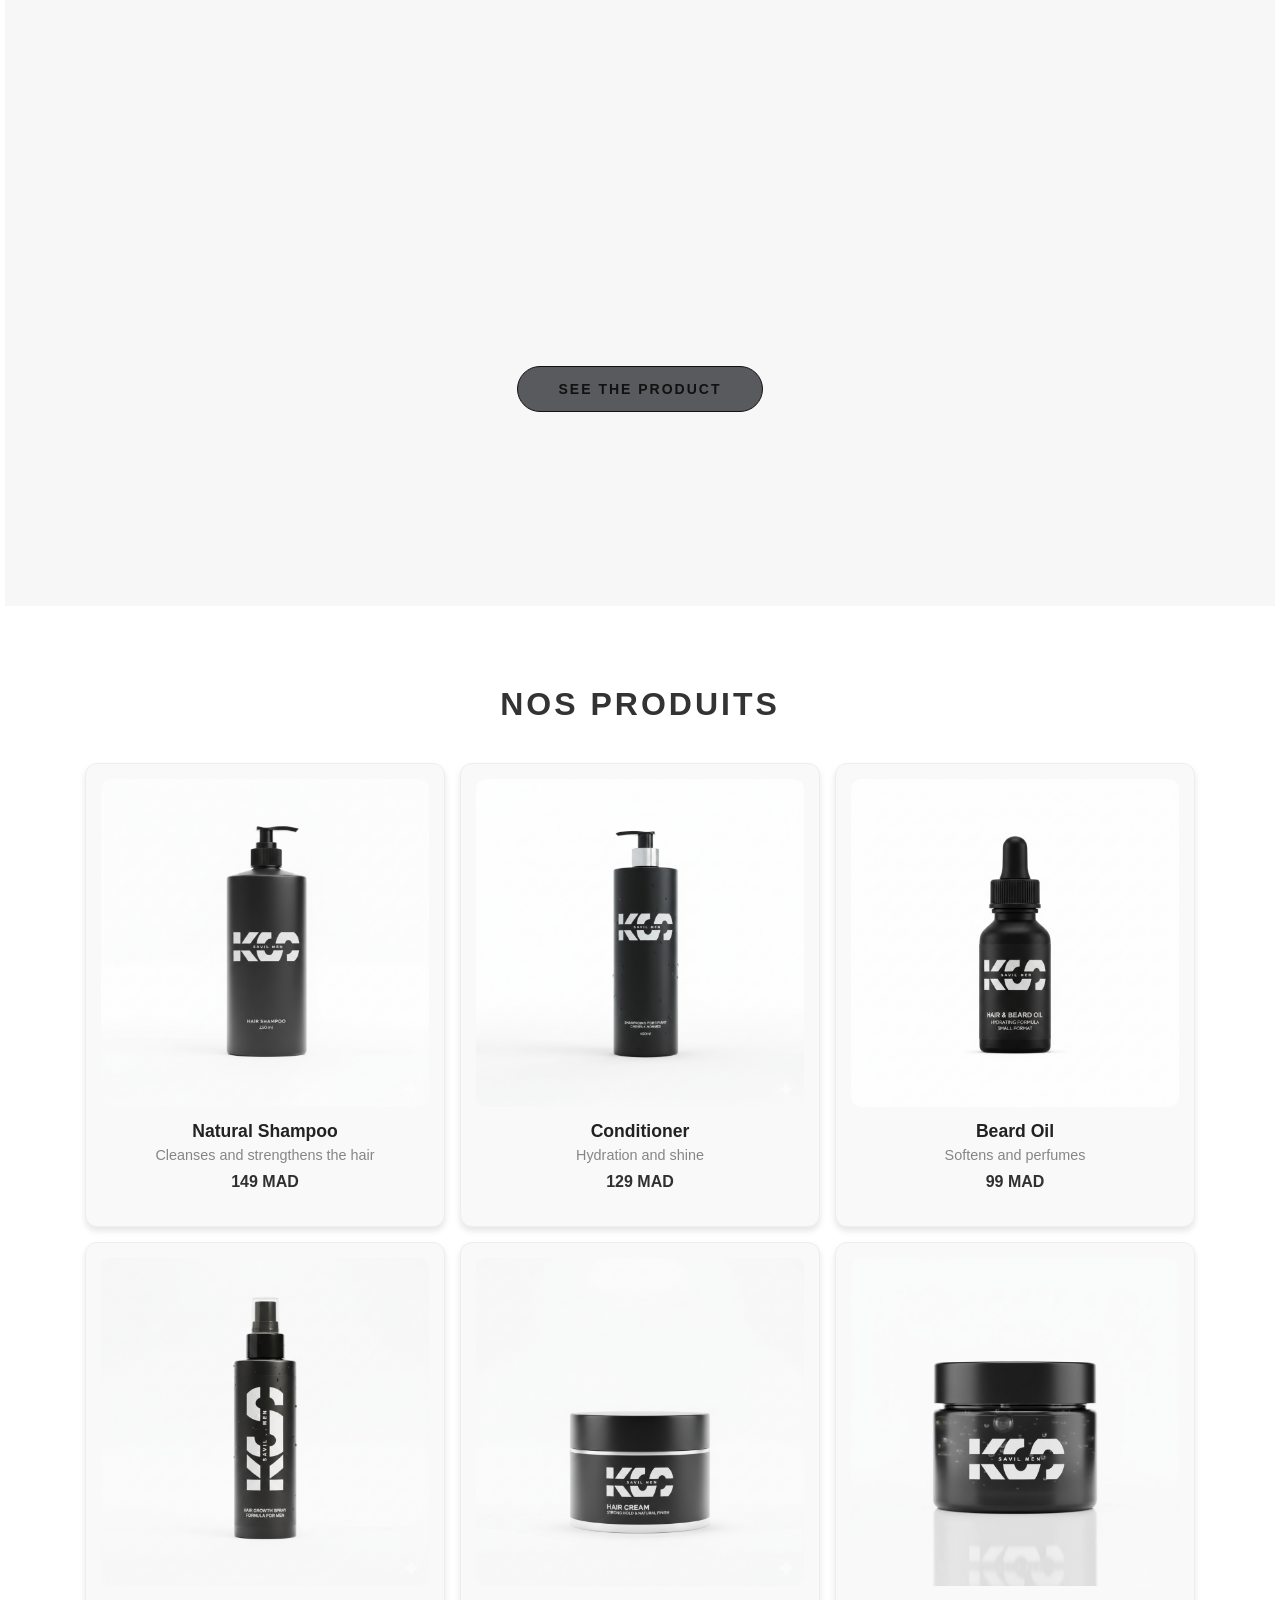
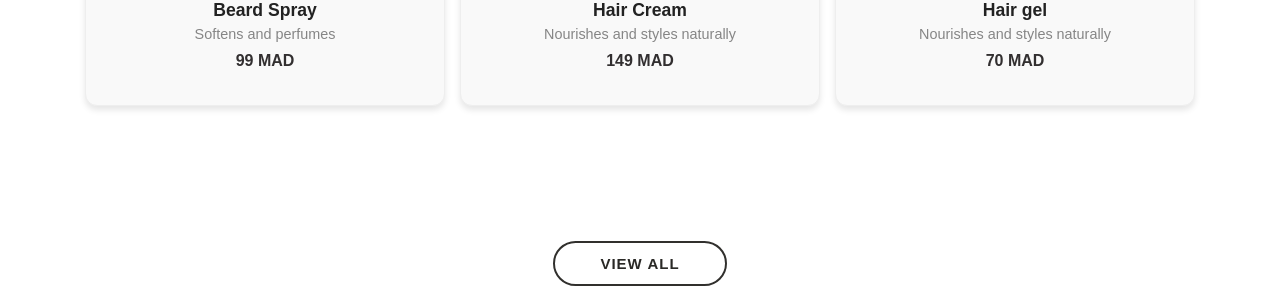
==== commit 2a8190a7: "Update copyright name from Menscrafted to MenSvil" ====
--- a/index.html
+++ b/index.html
@@ -203,7 +203,7 @@
 <div class="bottom-fixed-bar">
 
   <div class="bottom-left">
-    © 2026, Menscrafted. All rights reserved.
+    © 2026, MenSvil. All rights reserved.
   </div>
 
   <div class="bottom-center">
--- a/style.css
+++ b/style.css
@@ -1274,3 +1274,29 @@
         grid-template-columns: 1fr 1fr; /* 2 produits par ligne */
     }
 }
+
+.social-media{
+display:flex;
+justify-content:center;
+gap:20px;
+margin-top:40px;
+}
+
+.social-media a{
+font-size:22px;
+color:#333;
+transition:0.3s;
+}
+
+.social-media a:hover{
+color:#6c4dff;
+transform:scale(1.2);
+}
+.social-media{
+position:fixed;
+right:20px;
+bottom:100px;
+display:flex;
+flex-direction:column;
+gap:15px;
+}
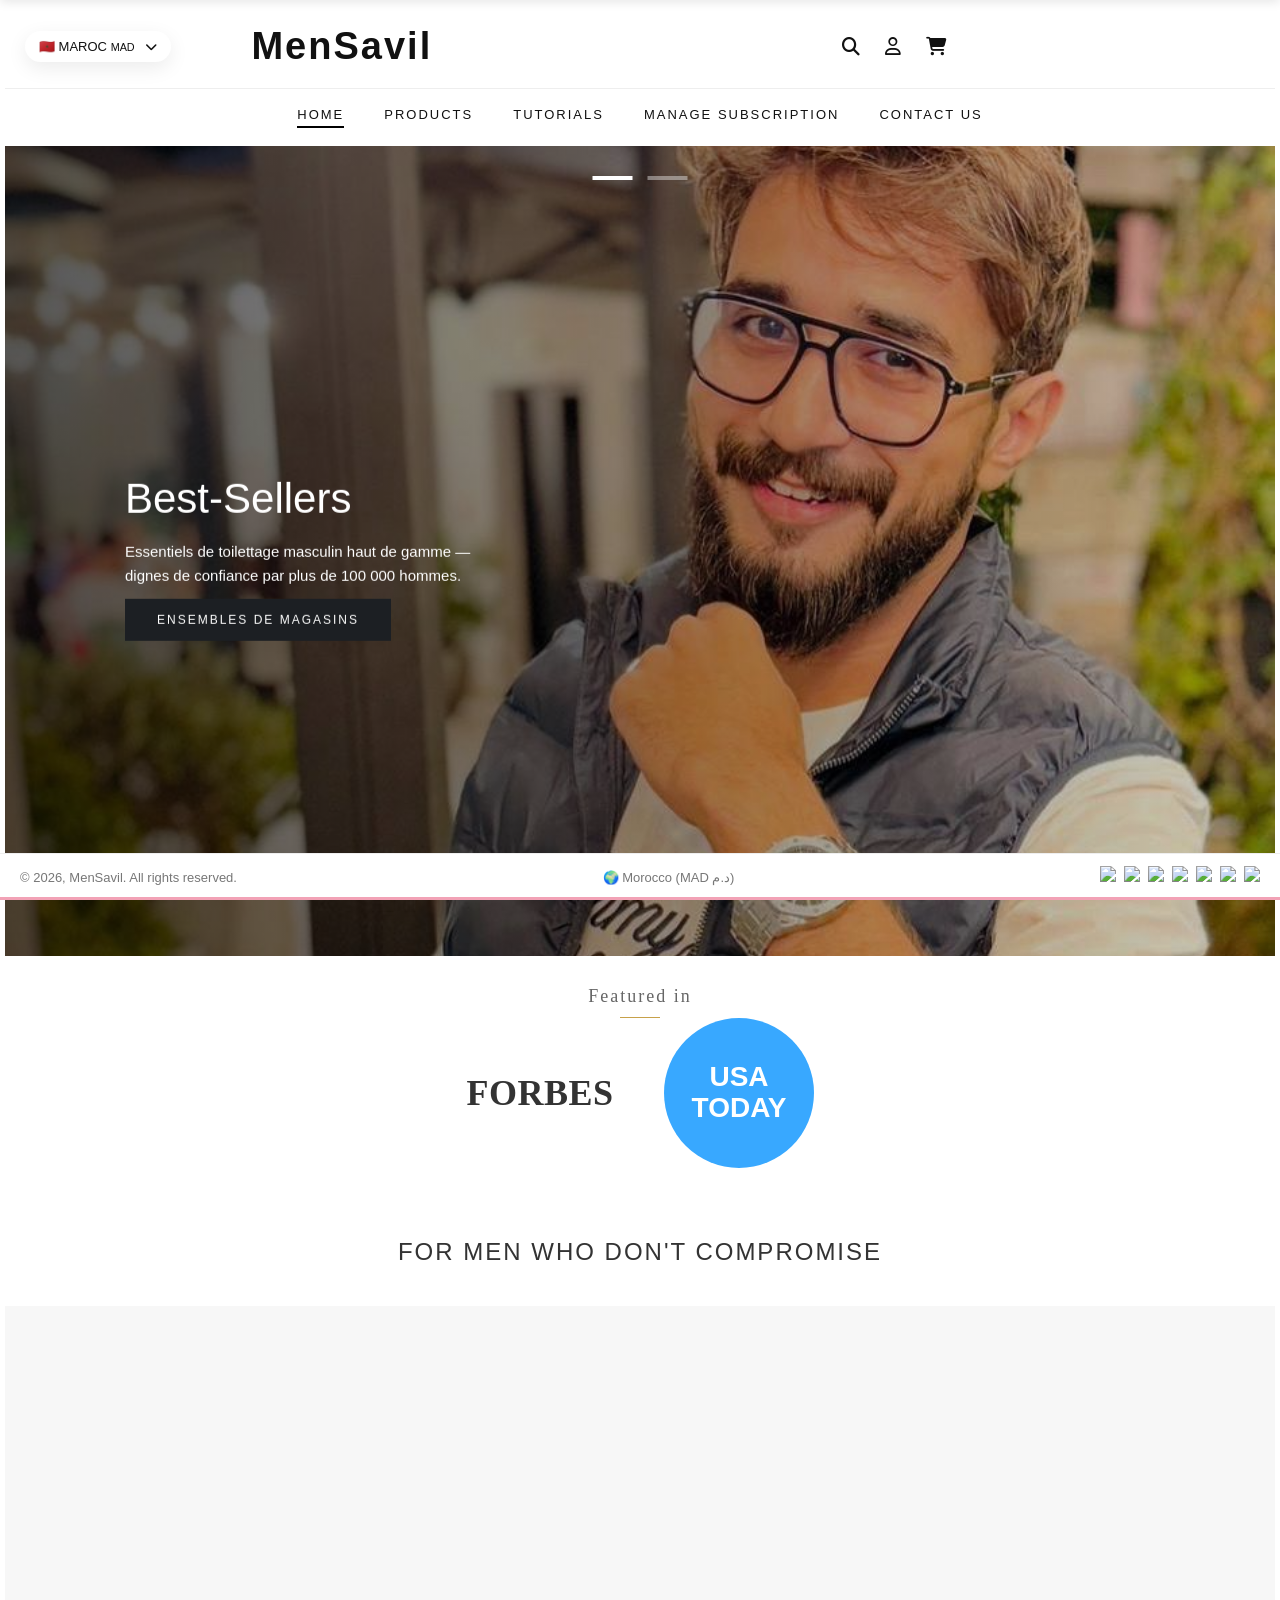
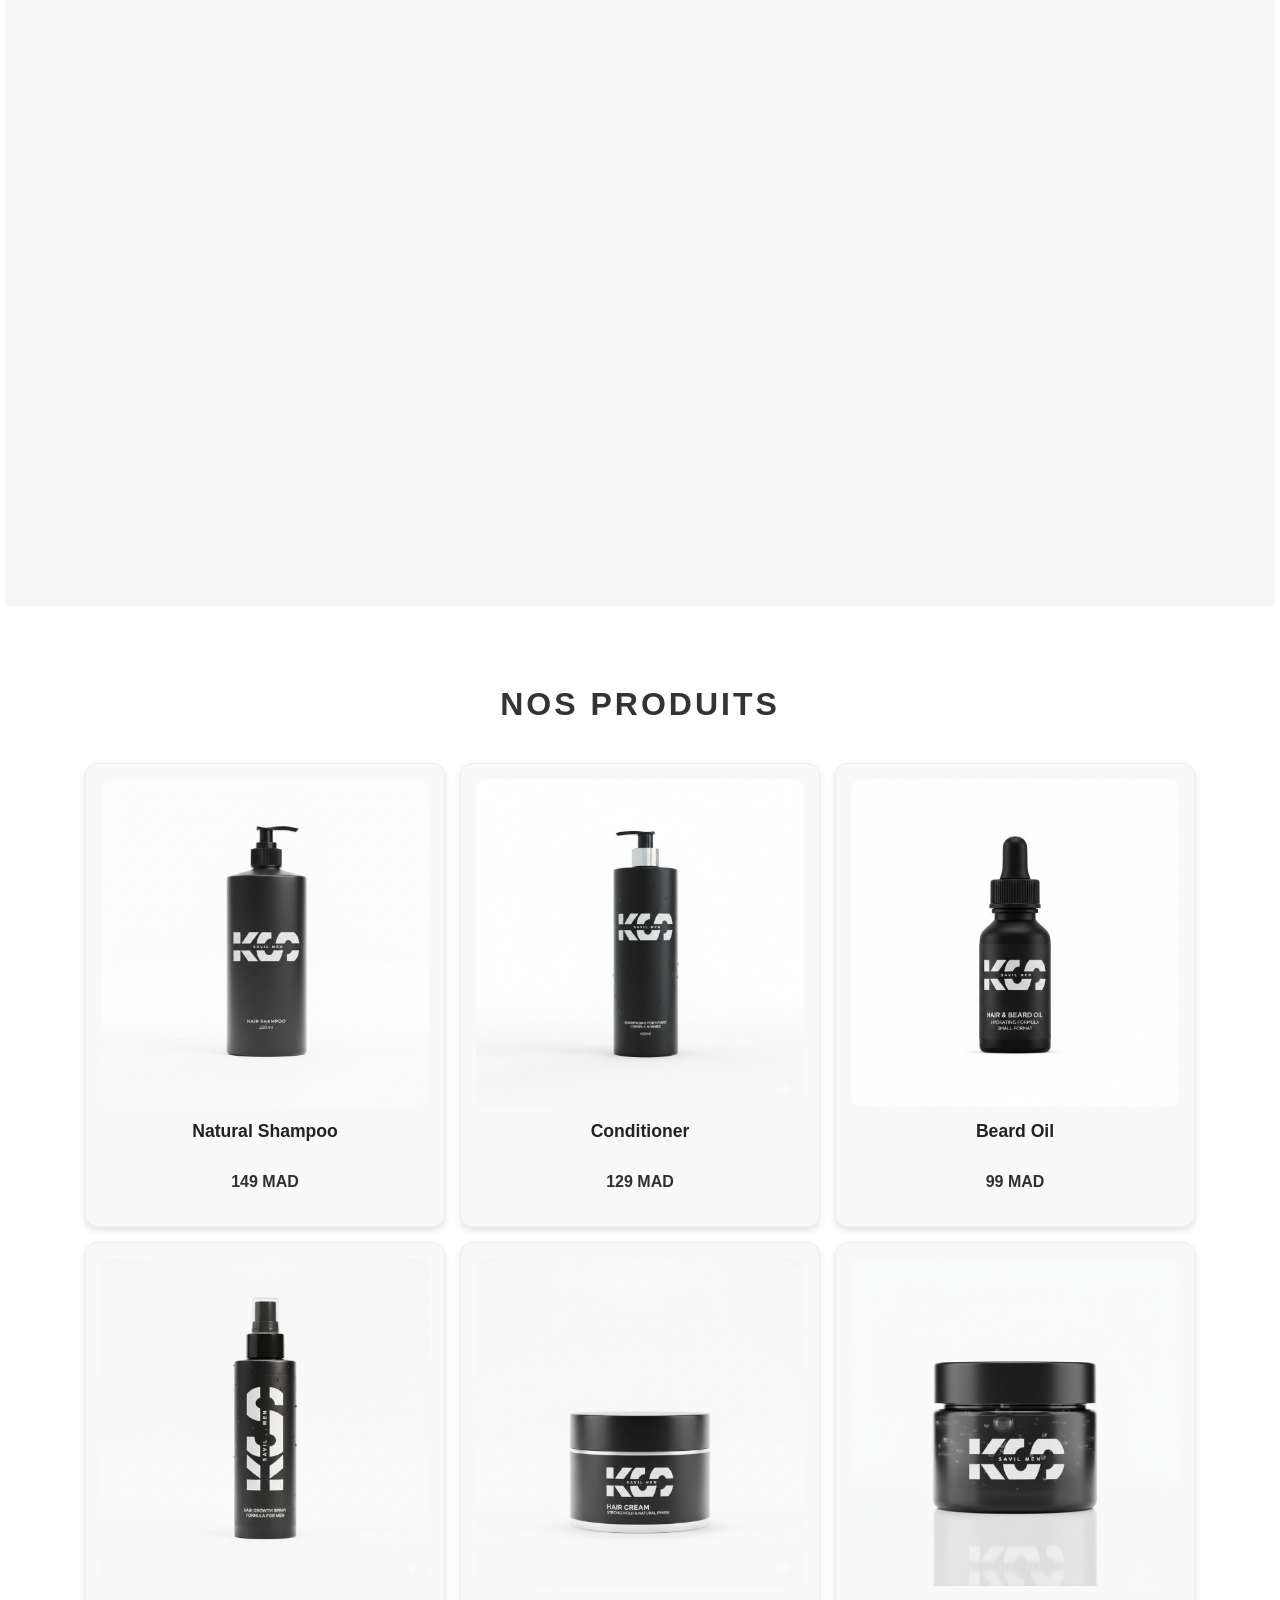
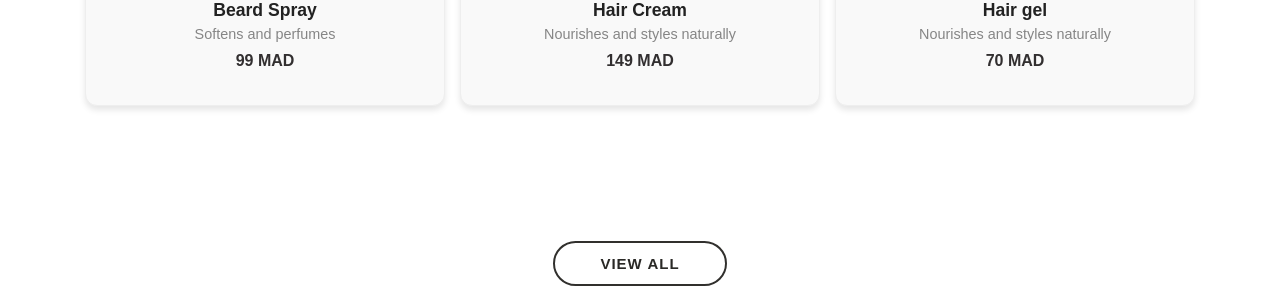
==== commit fd3157d9: "Fix typo in copyright notice from 'MenSvil' to 'MenSavil'" ====
--- a/index.html
+++ b/index.html
@@ -203,7 +203,7 @@
 <div class="bottom-fixed-bar">
 
   <div class="bottom-left">
-    © 2026, MenSvil. All rights reserved.
+    © 2026, MenSavil. All rights reserved.
   </div>
 
   <div class="bottom-center">
--- a/style.css
+++ b/style.css
@@ -1300,3 +1300,103 @@
 flex-direction:column;
 gap:15px;
 }
+/* FOOTER LUXE */
+.footer-luxe{
+  background:#ffffff;
+  color:#444;
+  padding:30px 20px;
+  font-family:'Poppins', sans-serif;
+  border-top:1px solid #eee;
+}
+
+/* TOP SECTION */
+.footer-top{
+  display:flex;
+  justify-content:space-between;
+  align-items:center;
+  flex-wrap:wrap;
+  gap:20px;
+  margin-bottom:20px;
+}
+
+/* COUNTRY */
+.footer-country{
+  font-size:14px;
+  color:#666;
+  flex:1 1 150px;
+}
+
+/* PAYMENTS GRID */
+.footer-payments{
+  display:flex;
+  justify-content:flex-end;
+  flex-wrap:wrap;
+  gap:12px;
+  flex:2 1 300px;
+}
+
+.footer-payments img{
+  width:50px;
+  height:auto;
+  padding:8px;
+  border-radius:8px;
+  border:1px solid #eee;
+  background:#fdfdfd;
+  transition:0.3s;
+}
+
+.footer-payments img:hover{
+  transform:scale(1.1);
+  box-shadow:0 5px 15px rgba(0,0,0,0.1);
+}
+
+/* BOTTOM SECTION */
+.footer-bottom{
+  text-align:center;
+  font-size:13px;
+  color:#999;
+  border-top:1px solid #eee;
+  padding-top:15px;
+}
+
+/* ================= */
+/* TABLET */
+@media (max-width:900px){
+  .footer-top{
+    justify-content:center;
+  }
+  .footer-payments img{
+    width:45px;
+    padding:6px;
+  }
+}
+
+/* ================= */
+/* MOBILE */
+@media (max-width:600px){
+  .footer-top{
+    flex-direction:column;
+    align-items:center;
+    gap:15px;
+  }
+
+  .footer-country{
+    text-align:center;
+    font-size:13px;
+  }
+
+  .footer-payments{
+    justify-content:center;
+    gap:10px;
+  }
+
+  .footer-payments img{
+    width:40px;
+    padding:5px;
+  }
+
+  .footer-bottom{
+    font-size:12px;
+    padding-top:10px;
+  }
+}
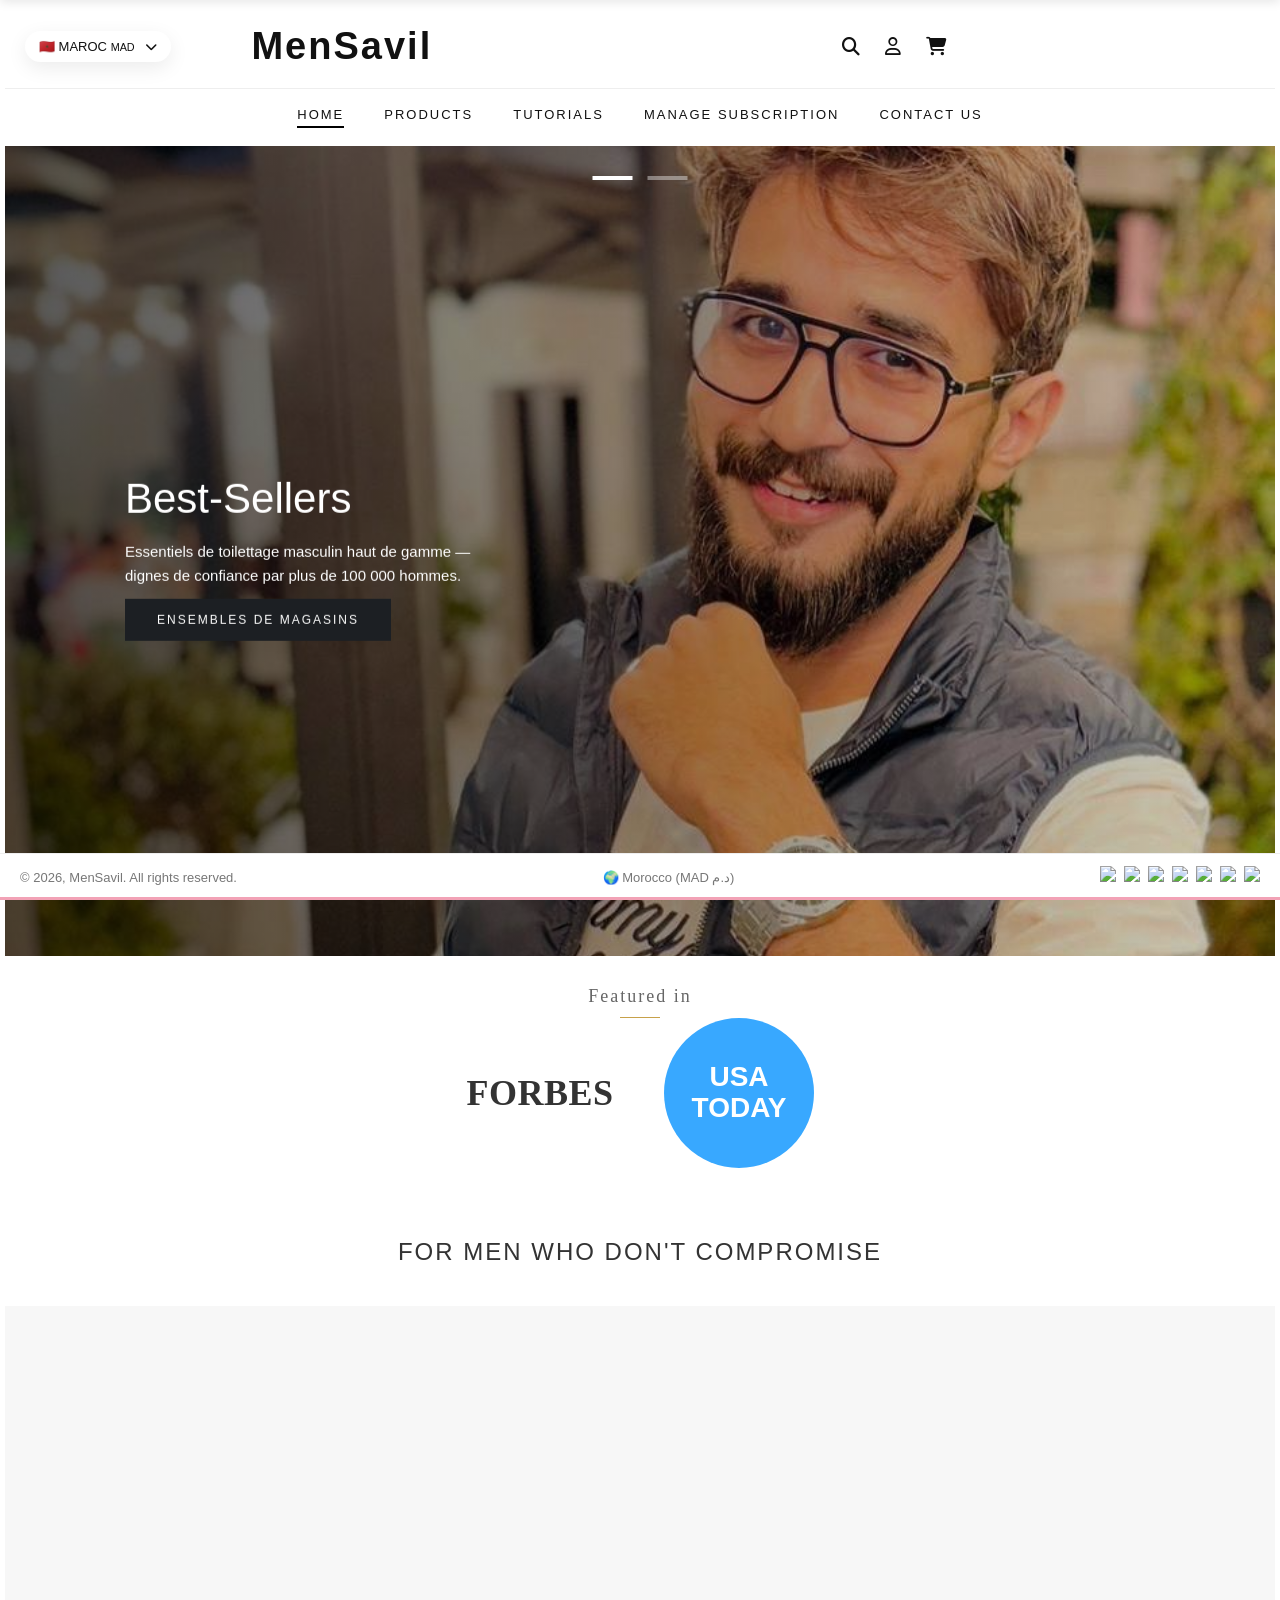
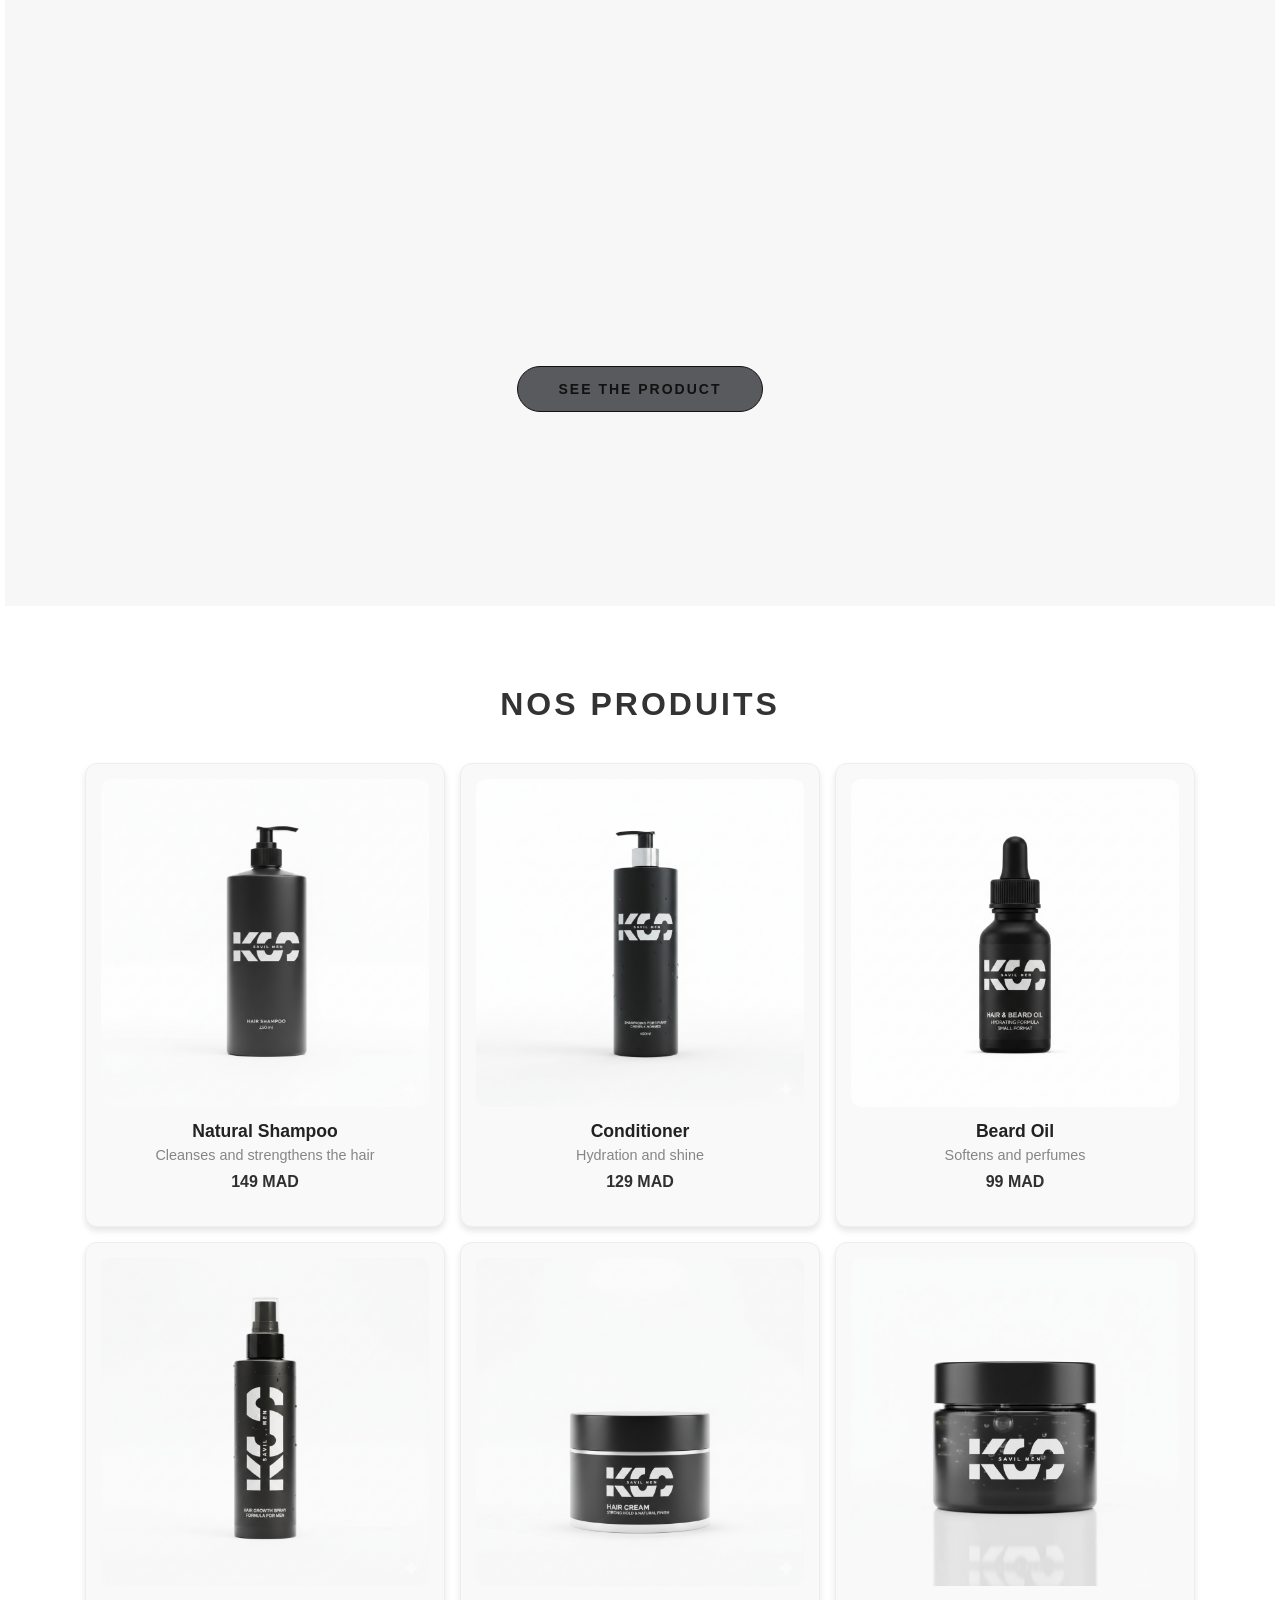
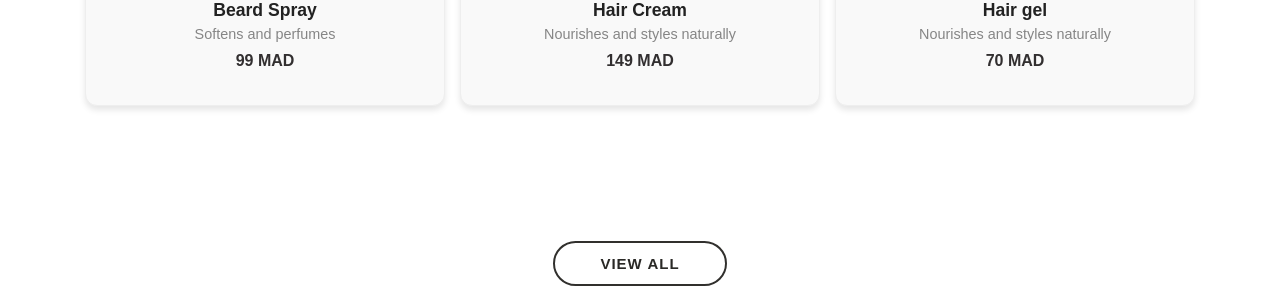
==== commit e7635f15: "Replace YouTube link with WhatsApp link" ====
--- a/index.html
+++ b/index.html
@@ -236,8 +236,8 @@
 <i class="fa-brands fa-tiktok"></i>
 </a>
 
-<a href="https://youtube.com" target="_blank">
-<i class="fa-brands fa-youtube"></i>
+<a href="https://wa.me/212600000000" target="_blank">
+    <i class="fa-brands fa-whatsapp"></i>
 </a>
 
 </div>
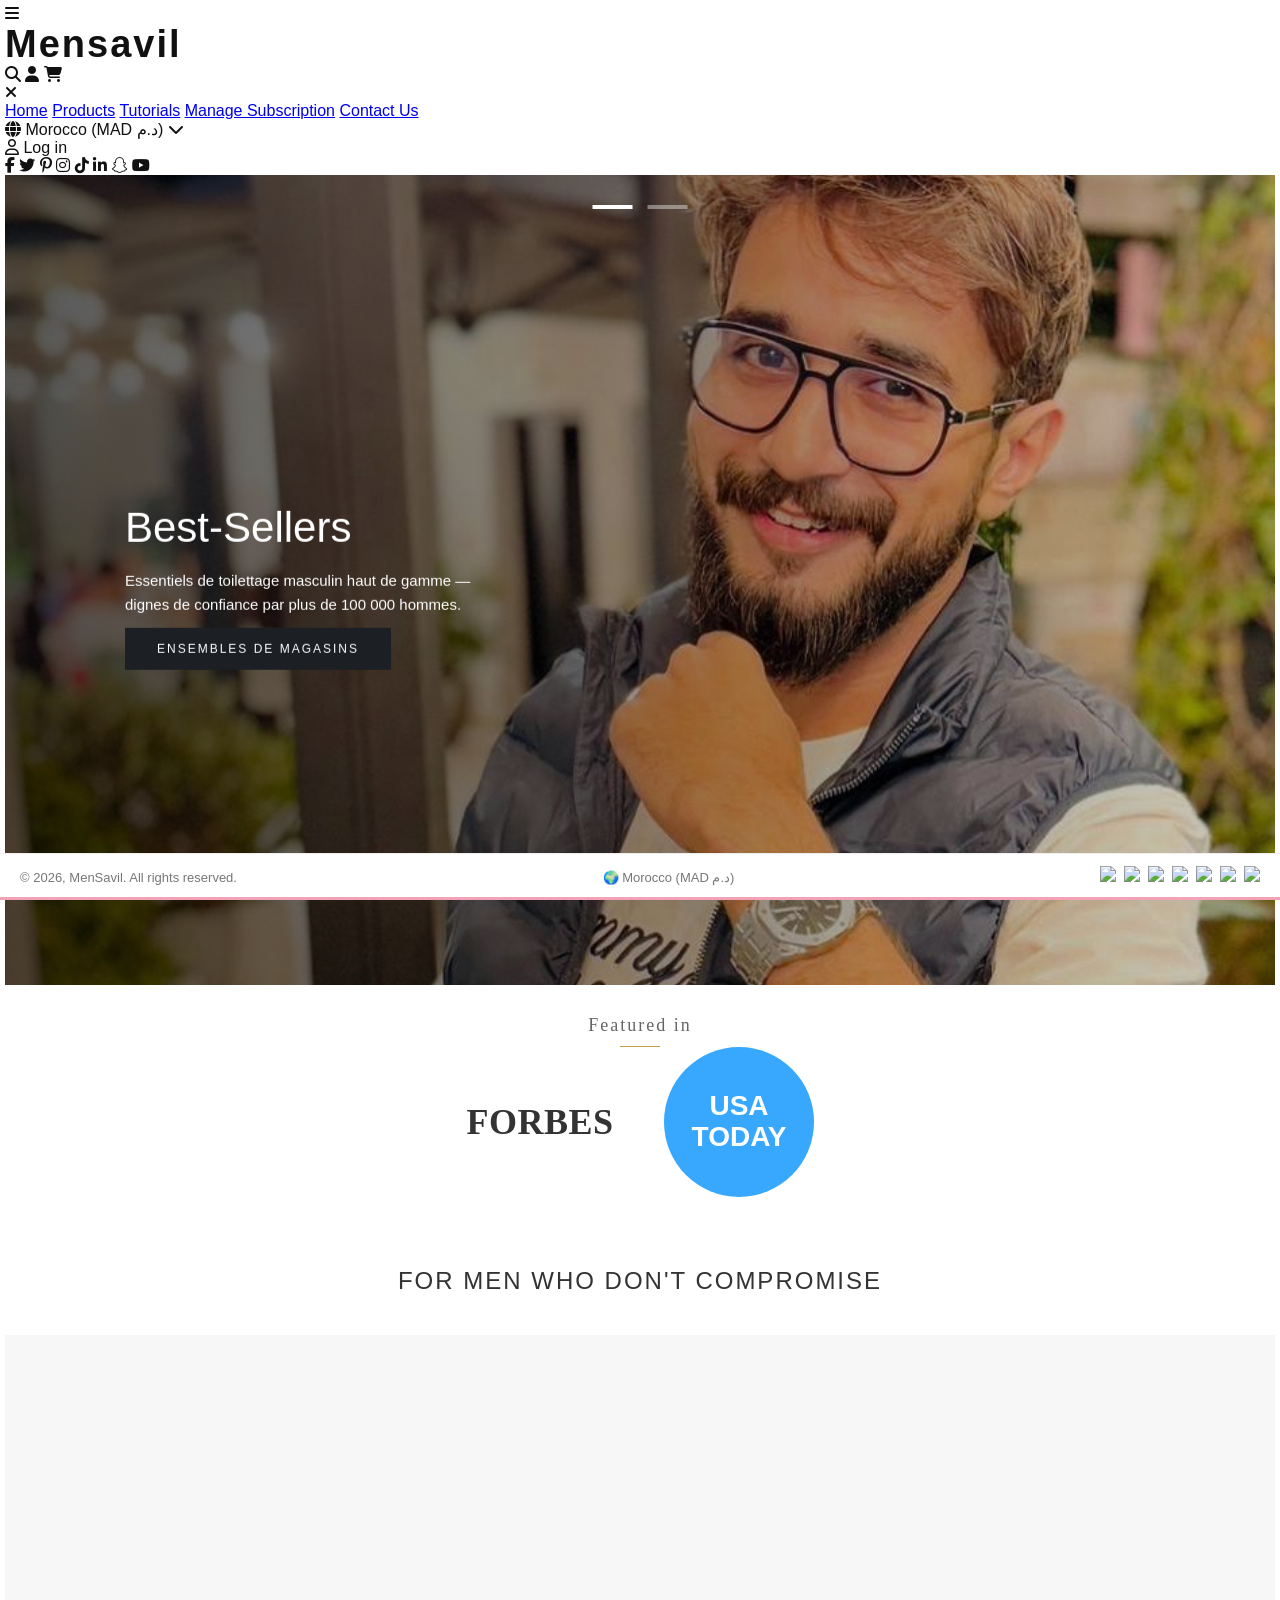
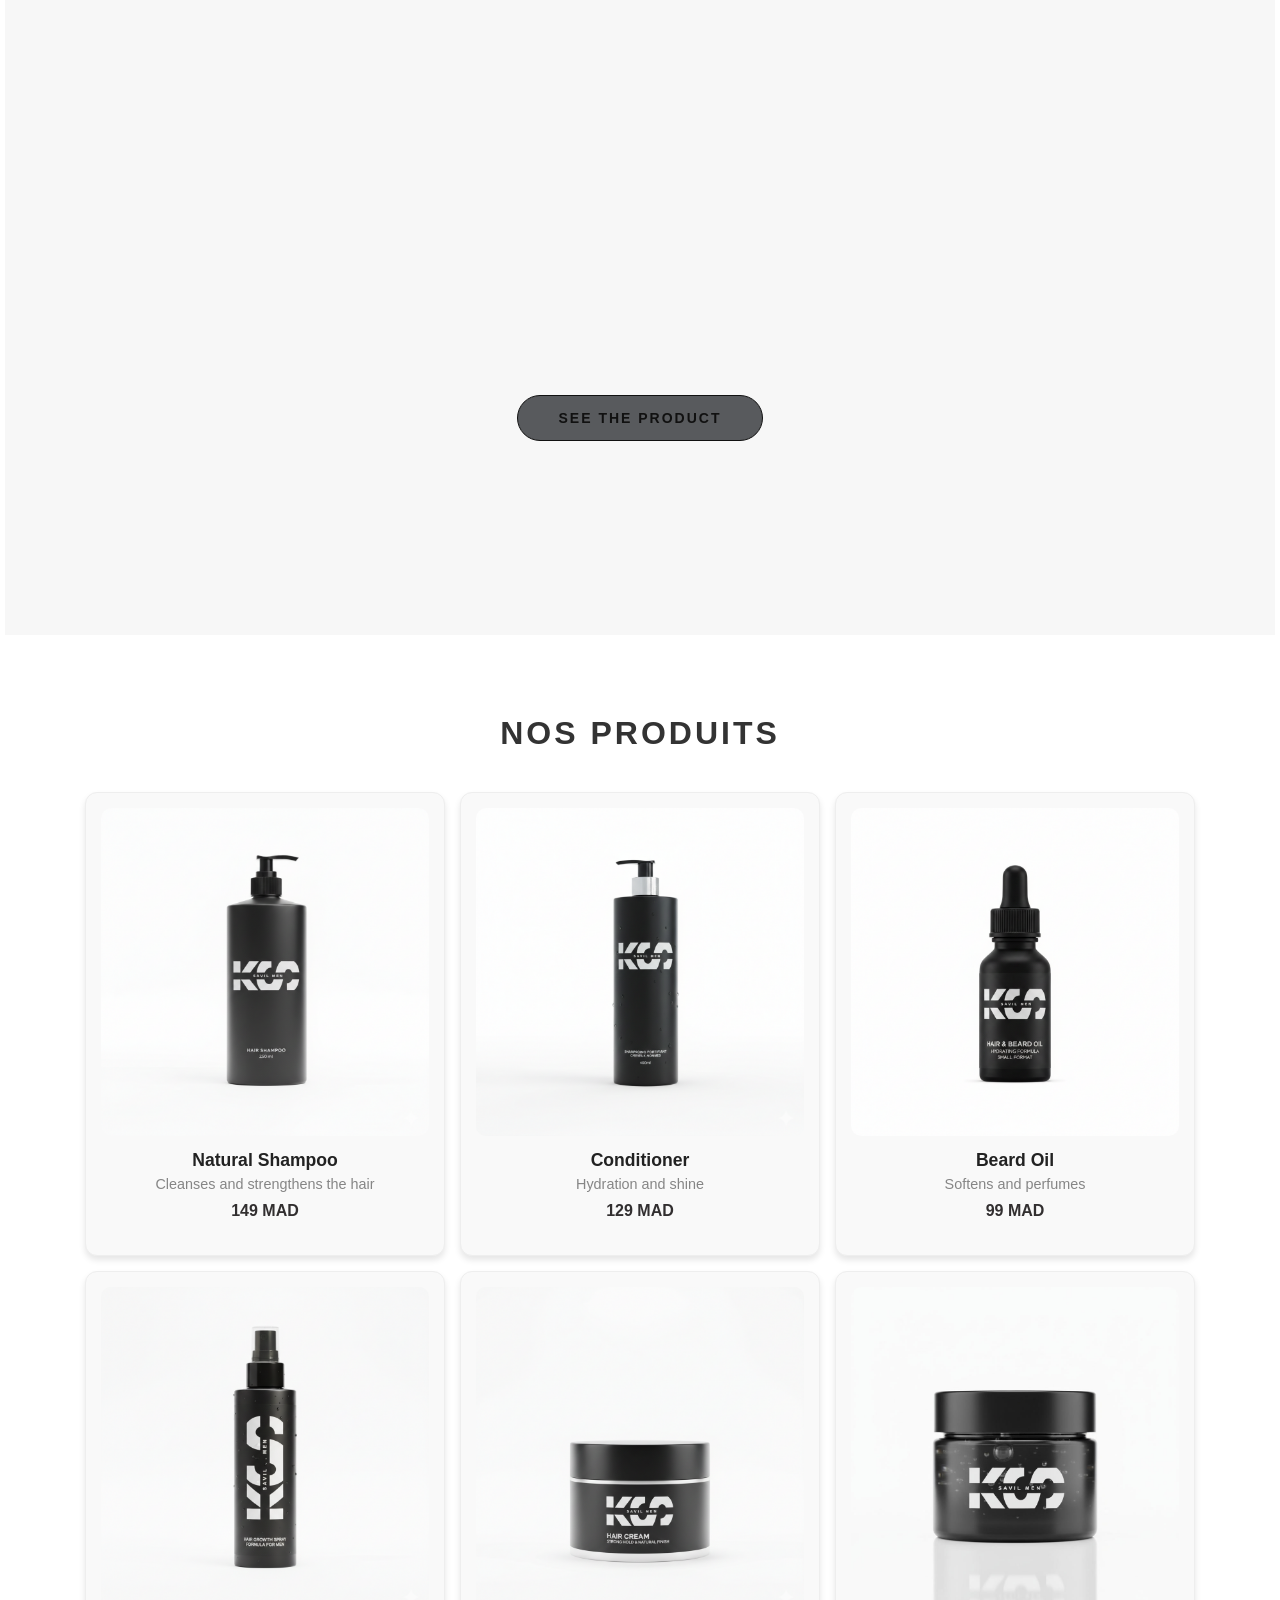
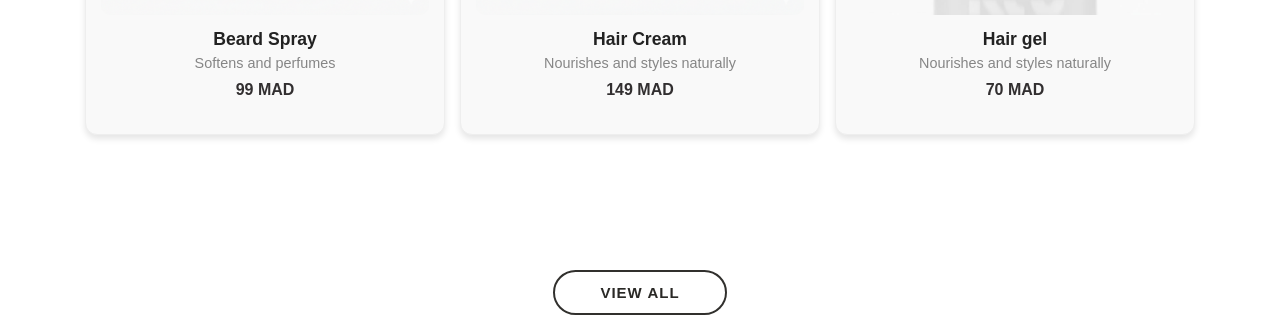
==== commit 32a715ad: "Refactor index.html for improved structure and styling" ====
--- a/index.html
+++ b/index.html
@@ -2,89 +2,80 @@
 <html lang="en">
 <head>
     <meta charset="UTF-8">
-    <meta http-equiv="X-UA-Compatible" content="IE=edge">
     <meta name="viewport" content="width=device-width, initial-scale=1.0">
-    <title>Savilmen Page</title>
+    <title>Mensavil</title>
+
+    <!-- Icons -->
+    <link rel="stylesheet" href="https://cdnjs.cloudflare.com/ajax/libs/font-awesome/6.5.0/css/all.min.css">
+    
     <link rel="stylesheet" href="style.css">
-    <link rel="shortcut icon" href="images/fev-icom.png"/>
-    <link rel="stylesheet" href="https://cdnjs.cloudflare.com/ajax/libs/font-awesome/6.2.1/css/all.min.css">
-    
 </head>
-
-<header class="top-header">
-
-    <div class="country-select">
-    <div class="country-btn" id="countryBtn">
-        <span id="selectedCountry">
-            🇲🇦 MAROC <small>MAD</small>
+<body>
+
+<!-- 🔝 NAVBAR -->
+<header class="navbar">
+    <div class="menu-icon" onclick="toggleMenu()">
+        <i class="fas fa-bars"></i>
+    </div>
+
+    <h1 class="logo">Mensavil</h1>
+    <div class="icons">
+        <i class="fas fa-search"></i>
+        <i class="fas fa-user"></i>
+        <i class="fas fa-shopping-cart"></i>
+    </div>
+</header>
+
+<!-- 📌 SIDEBAR MENU -->
+
+<!-- 📌 SIDEBAR MENU LUXE -->
+<div id="sidebar" class="sidebar">
+
+    <!-- Top (close button) -->
+    <div class="sidebar-header">
+        <span class="close-btn" onclick="toggleMenu()">
+            <i class="fas fa-times"></i>
         </span>
-        <i class="fa-solid fa-chevron-down"></i>
-    </div>
-
-    <div class="country-dropdown" id="countryDropdown">
-        <input type="text" id="countrySearch" placeholder="Rechercher un pays...">
-
-        <div class="country-list" id="countryList"></div>
-    </div>
-</div>
-
-    <h1 class="logo">MenSavil</h1>
-
-    <div class="right">
-        <i class="fa-solid fa-magnifying-glass" id="openSearch"></i>
-       <i class="fa-regular fa-user" id="openLogin"></i>
-        <i class="fa-solid fa-cart-shopping"></i>
-    </div>
-<div class="search-bar" id="searchBar">
-  <input 
-    type="text" 
-    id="searchInput" 
-    placeholder="Rechercher un produit..."
-  >
-  <i class="fa-solid fa-xmark" id="closeSearch"></i>
-<!-- LOGIN POPUP -->
-<div class="login-overlay" id="loginOverlay">
-  <div class="login-modal">
-
-    <span class="close-login" id="closeLogin">&times;</span>
-
-    <h4 class="brand">MENSAVIL</h4>
-    <h2>Sign in</h2>
-    <p class="subtitle">Sign in or create an account</p>
-
-    <button class="google-btn">
-      Continue with Google
-    </button>
-
-    <div class="divider">
-      <span></span>
-      <p>or</p>
-      <span></span>
-    </div>
-
-    <form id="loginForm">
-      <input type="email" placeholder="Email" required>
-      <button type="submit" class="continue-btn">Continue</button>
-    </form>
-
-    <div class="terms">
-      <a href="#">Privacy policy</a>
-      <a href="#">Terms of service</a>
-    </div>
-
-  </div>
-</div>
-</div>
-
-</header>
-
-<nav class="menu">
-    <a href="index.html" class="active">HOME</a>
-    <a href="PRODUCTS.html">PRODUCTS</a>
-    <a href="TUTORIALS.html">TUTORIALS</a>
-    <a href="MANAGE-SUBSCRIPTION.html">MANAGE SUBSCRIPTION</a>
-    <a href="CONTACT-US.html">CONTACT US</a>
-</nav>
+    </div>
+
+    <!-- Menu links -->
+    <div class="menu-links">
+        <a href="index.html">Home</a>
+        <a href="PRODUCTS.html">Products</a>
+        <a href="TUTORIALS.html">Tutorials</a>
+        <a href="MANAGE-SUBSCRIPTION.html">Manage Subscription</a>
+        <a href="CONTACT-US.html">Contact Us</a>
+    </div>
+
+    <!-- Country -->
+    <div class="country">
+        <i class="fas fa-globe"></i>
+        <span>Morocco (MAD د.م)</span>
+        <i class="fas fa-chevron-down"></i>
+    </div>
+
+    <!-- Login -->
+    <div class="login">
+        <i class="far fa-user"></i>
+        <span>Log in</span>
+    </div>
+
+   <!-- Social -->
+    <div class="social">
+        <i class="fab fa-facebook-f"></i>
+        <i class="fab fa-twitter"></i>
+        <i class="fab fa-pinterest-p"></i>
+        <i class="fab fa-instagram"></i>
+        <i class="fab fa-tiktok"></i>
+        <i class="fab fa-linkedin-in"></i>
+        <i class="fab fa-snapchat"></i>
+        <i class="fab fa-youtube"></i>
+    </div>
+
+</div>
+<!-- Overlay -->
+<div id="overlay" onclick="toggleMenu()"></div>
+
 <body>
     <section class="hero-slider">
 
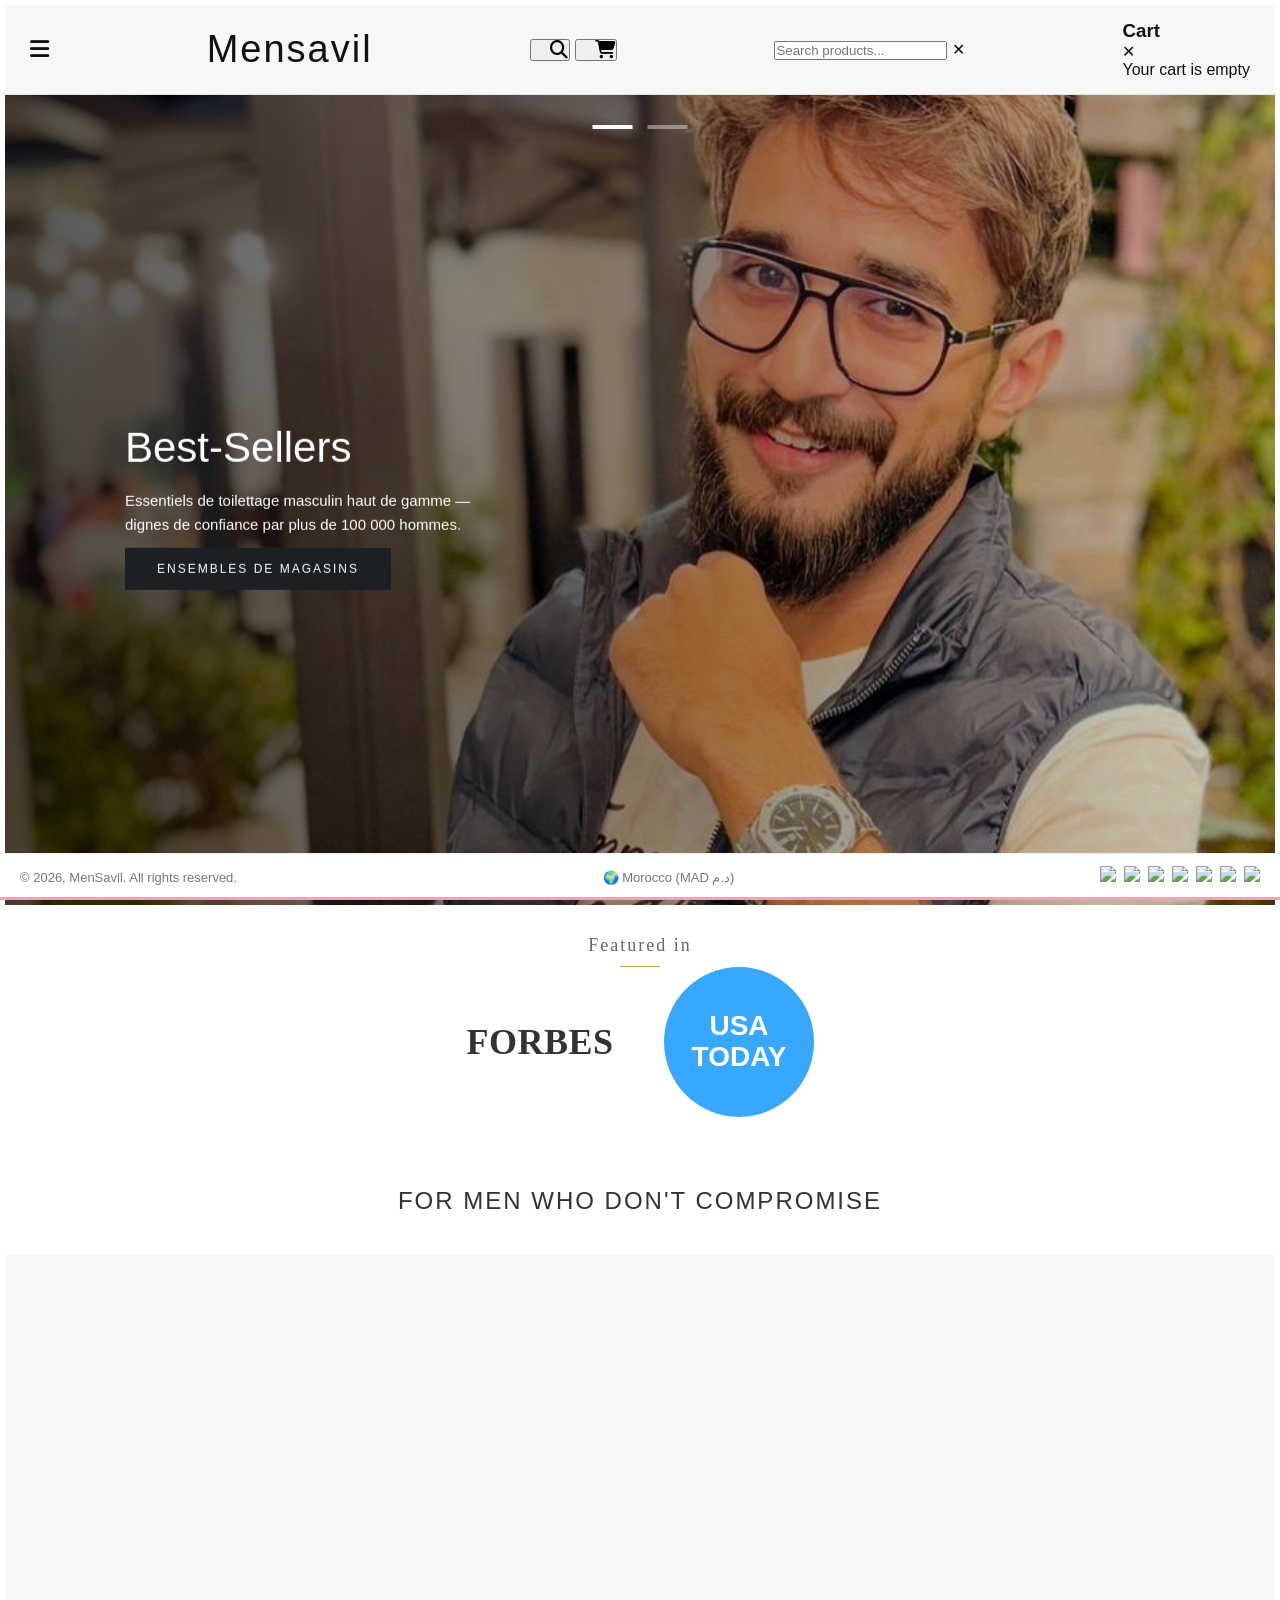
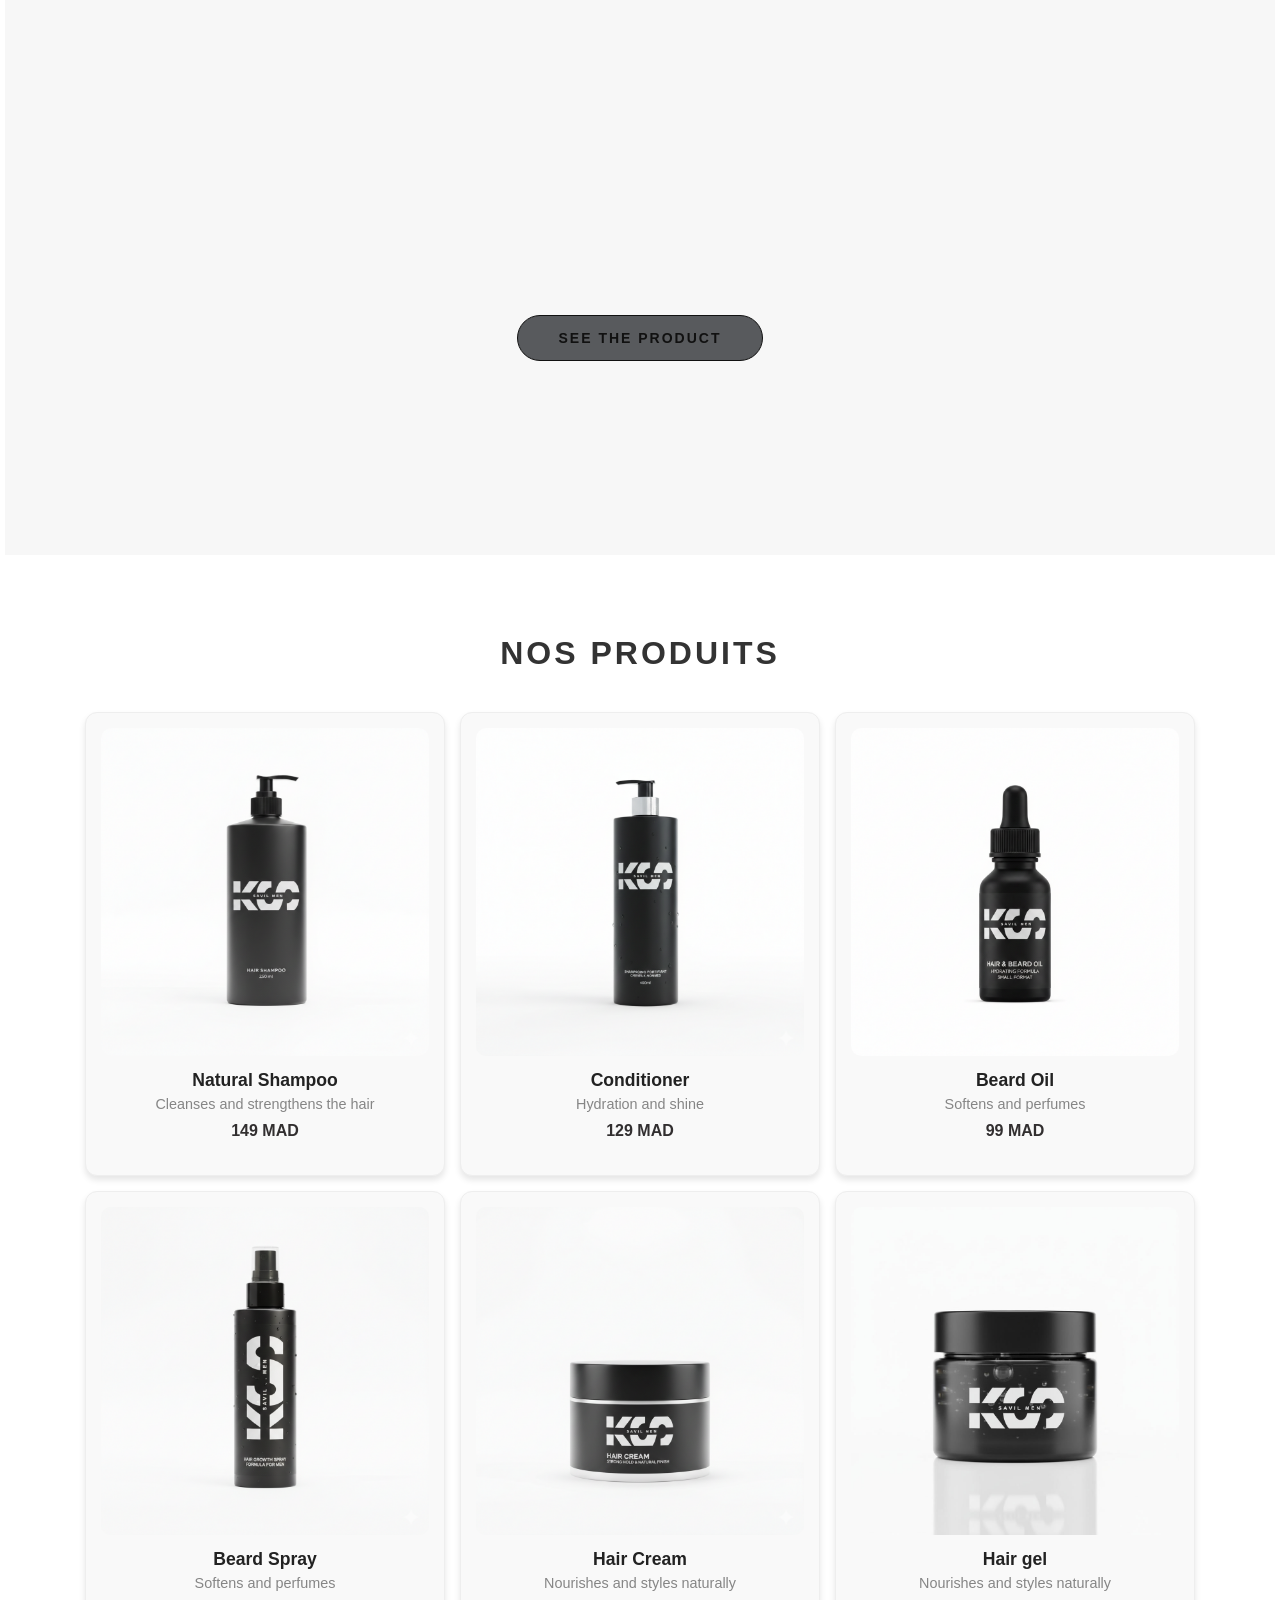
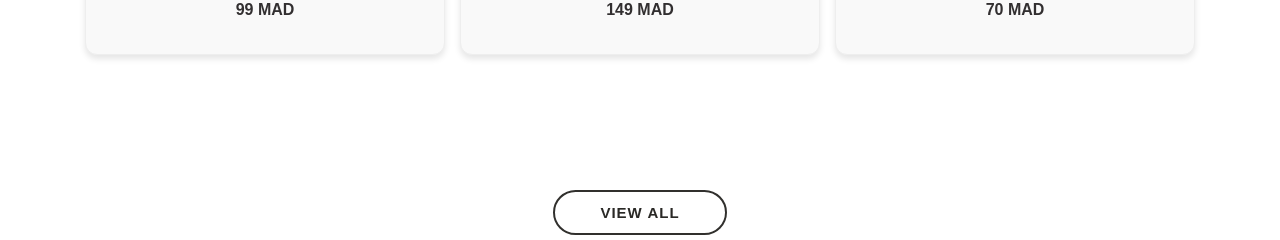
==== commit 8411c533: "Update index.html" ====
--- a/index.html
+++ b/index.html
@@ -7,7 +7,6 @@
 
     <!-- Icons -->
     <link rel="stylesheet" href="https://cdnjs.cloudflare.com/ajax/libs/font-awesome/6.5.0/css/all.min.css">
-    
     <link rel="stylesheet" href="style.css">
 </head>
 <body>
@@ -19,14 +18,38 @@
     </div>
 
     <h1 class="logo">Mensavil</h1>
-    <div class="icons">
+    <!-- ICONS -->
+<div class="icons">
+    <button class="icon-btn" id="searchBtn">
         <i class="fas fa-search"></i>
-        <i class="fas fa-user"></i>
-        <i class="fas fa-shopping-cart"></i>
-    </div>
+    </button>
+
+    <button class="icon-btn" id="cartBtn">
+        <i class="fa-solid fa-cart-shopping"></i>
+    </button>
+</div>
+
+<!-- SEARCH OVERLAY -->
+<div id="searchOverlay" class="search-overlay">
+    <div class="search-content">
+        <input type="text" placeholder="Search products...">
+        <span id="closeSearch">✕</span>
+    </div>
+</div>
+
+<!-- CART PANEL -->
+<div id="cartPanel" class="cart-panel">
+    <div class="cart-header">
+        <h3>Cart</h3>
+        <span id="closeCart">✕</span>
+    </div>
+
+    <div class="cart-body">
+        <p>Your cart is empty</p>
+    </div>
+</div>
+
 </header>
-
-<!-- 📌 SIDEBAR MENU -->
 
 <!-- 📌 SIDEBAR MENU LUXE -->
 <div id="sidebar" class="sidebar">
--- a/style.css
+++ b/style.css
@@ -2,108 +2,162 @@
     margin: 0;
     padding: 0;
     box-sizing: border-box;
-    font-family: 'Poppins', sans-serif;
+    font-family: 'Helvetica Neue', Arial, sans-serif;
 }
 
 body {
     background: #fff;
 }
-.country-select{
-    position: relative;
-    margin-left: 20px;
+
+/* 🔝 NAVBAR */
+.navbar {
+    display: flex;
+    justify-content: space-between;
+    align-items: center;
+    padding: 15px 25px;
+    background: #f7f7f7;
+    border-bottom: 1px solid #e5e5e5;
+}
+
+.logo {
+    font-size: 24px;
+    font-weight: 400;
+    letter-spacing: 1.5px;
+}
+
+.menu-icon {
+    font-size: 22px;
+    cursor: pointer;
+}
+
+.icons i {
+    margin-left: 18px;
+    cursor: pointer;
+    font-size: 18px;
+}
+
+/* 📌 SIDEBAR (STYLE LUXE) */
+.sidebar {
+    position: fixed;
+    top: 0;
+    left: -320px;
+    width: 320px;
+    height: 100%;
+    background: #f7f7f7;
+    transition: 0.4s ease;
+    z-index: 1000;
+    display: flex;
+    flex-direction: column;
+    justify-content: space-between;
+}
+
+/* OPEN */
+.sidebar.open {
+    left: 0;
+}
+
+/* HEADER (X button) */
+.sidebar-header {
+    padding: 20px;
+}
+
+.close-btn {
+    font-size: 20px;
+    cursor: pointer;
+}
+
+/* MENU LINKS */
+.menu-links {
+    display: flex;
+    flex-direction: column;
+}
+
+.menu-links a {
+    padding: 20px 25px;
+    text-decoration: none;
+    color: #222;
+    font-size: 16px;
+    font-weight: 300;
+    letter-spacing: 0.6px;
+    border-top: 1px solid #ddd;
+    transition: all 0.3s ease;
+}
+
+.menu-links a:hover {
+    background: #eeeeee;
+    padding-left: 35px;
+}
+
+/* COUNTRY */
+.country {
+    padding: 15px 25px;
+    border-top: 1px solid #ddd;
     font-size: 13px;
-}
-.country-select{
-    align-self: absolute;
-}
-.country-btn{
-    display: flex;
+    display: flex;
+    justify-content: space-between;
     align-items: center;
+    color: #444;
+}
+
+/* LOGIN */
+.login {
+    padding: 15px 25px;
+    font-size: 14px;
+    display: flex;
     gap: 10px;
-    background: white;
-    padding: 8px 14px;
-    border-radius: 50px;
+    align-items: center;
+    color: #222;
+}
+
+/* SOCIAL */
+.social {
+    padding: 15px 25px;
+    display: flex;
+    justify-content: space-between;
+    font-size: 16px;
+}
+
+.social i {
     cursor: pointer;
-    box-shadow: 0 6px 20px rgba(0,0,0,.08);
-    transition: .3s;
-}
-
-.country-btn:hover{
-    box-shadow: 0 8px 25px rgba(0,0,0,.15);
-}
-
-.country-btn i{
-    font-size: 12px;
-    transition: .3s;
-}
-
-.country-select.open .country-btn i{
-    transform: rotate(180deg);
-}
-
-.country-dropdown{
-    position: absolute;
-    top: 55px;
+    transition: 0.3s;
+}
+
+.social i:hover {
+    color: #777;
+}
+
+/* 🔲 OVERLAY (fond sombre) */
+#overlay {
+    position: fixed;
+    top: 0;
     left: 0;
-    width: 260px;
-    background: white;
-    border-radius: 15px;
-    box-shadow: 0 20px 50px rgba(0,0,0,.15);
+    width: 100%;
+    height: 100%;
+    background: rgba(0,0,0,0.35);
+    backdrop-filter: blur(3px);
     opacity: 0;
-    pointer-events: none;
-    transform: translateY(10px);
-    transition: .35s ease;
-    overflow: hidden;
-    z-index: 100;
-}
-
-.country-select.open .country-dropdown{
+    visibility: hidden;
+    transition: 0.3s;
+}
+
+#overlay.show {
     opacity: 1;
-    pointer-events: auto;
-    transform: translateY(0);
-}
-
-/* search */
-#countrySearch{
-    width: 100%;
-    padding: 14px;
-    border: none;
-    border-bottom: 1px solid #eee;
-    outline: none;
-    font-size: 13px;
-}
-
-/* list */
-.country-list{
-    max-height: 260px;
-    overflow-y: auto;
-}
-
-/* scrollbar */
-.country-list::-webkit-scrollbar{
-    width: 6px;
-}
-.country-list::-webkit-scrollbar-thumb{
-    background: #ddd;
-    border-radius: 10px;
-}
-
-/* item */
-.country-item{
-    padding: 12px 14px;
-    display: flex;
-    justify-content: space-between;
-    cursor: pointer;
-    transition: .2s;
-    font-size: 13px;
-}
-
-.country-item:hover{
-    background: #f5f5f5;
-}
-
-.country-item span{
-    opacity: .6;
+    visibility: visible;
+}
+
+/* 📱 RESPONSIVE */
+@media (max-width: 768px) {
+    .logo {
+        font-size: 20px;
+    }
+
+    .sidebar {
+        width: 280px;
+    }
+
+    .menu-links a {
+        font-size: 15px;
+    }
 }
 
 /* HEADER */
@@ -128,7 +182,7 @@
 
 .logo {
     font-size: 38px;
-    font-weight: 600;
+    font-weight: 100;
     letter-spacing: 2px;
 }
 
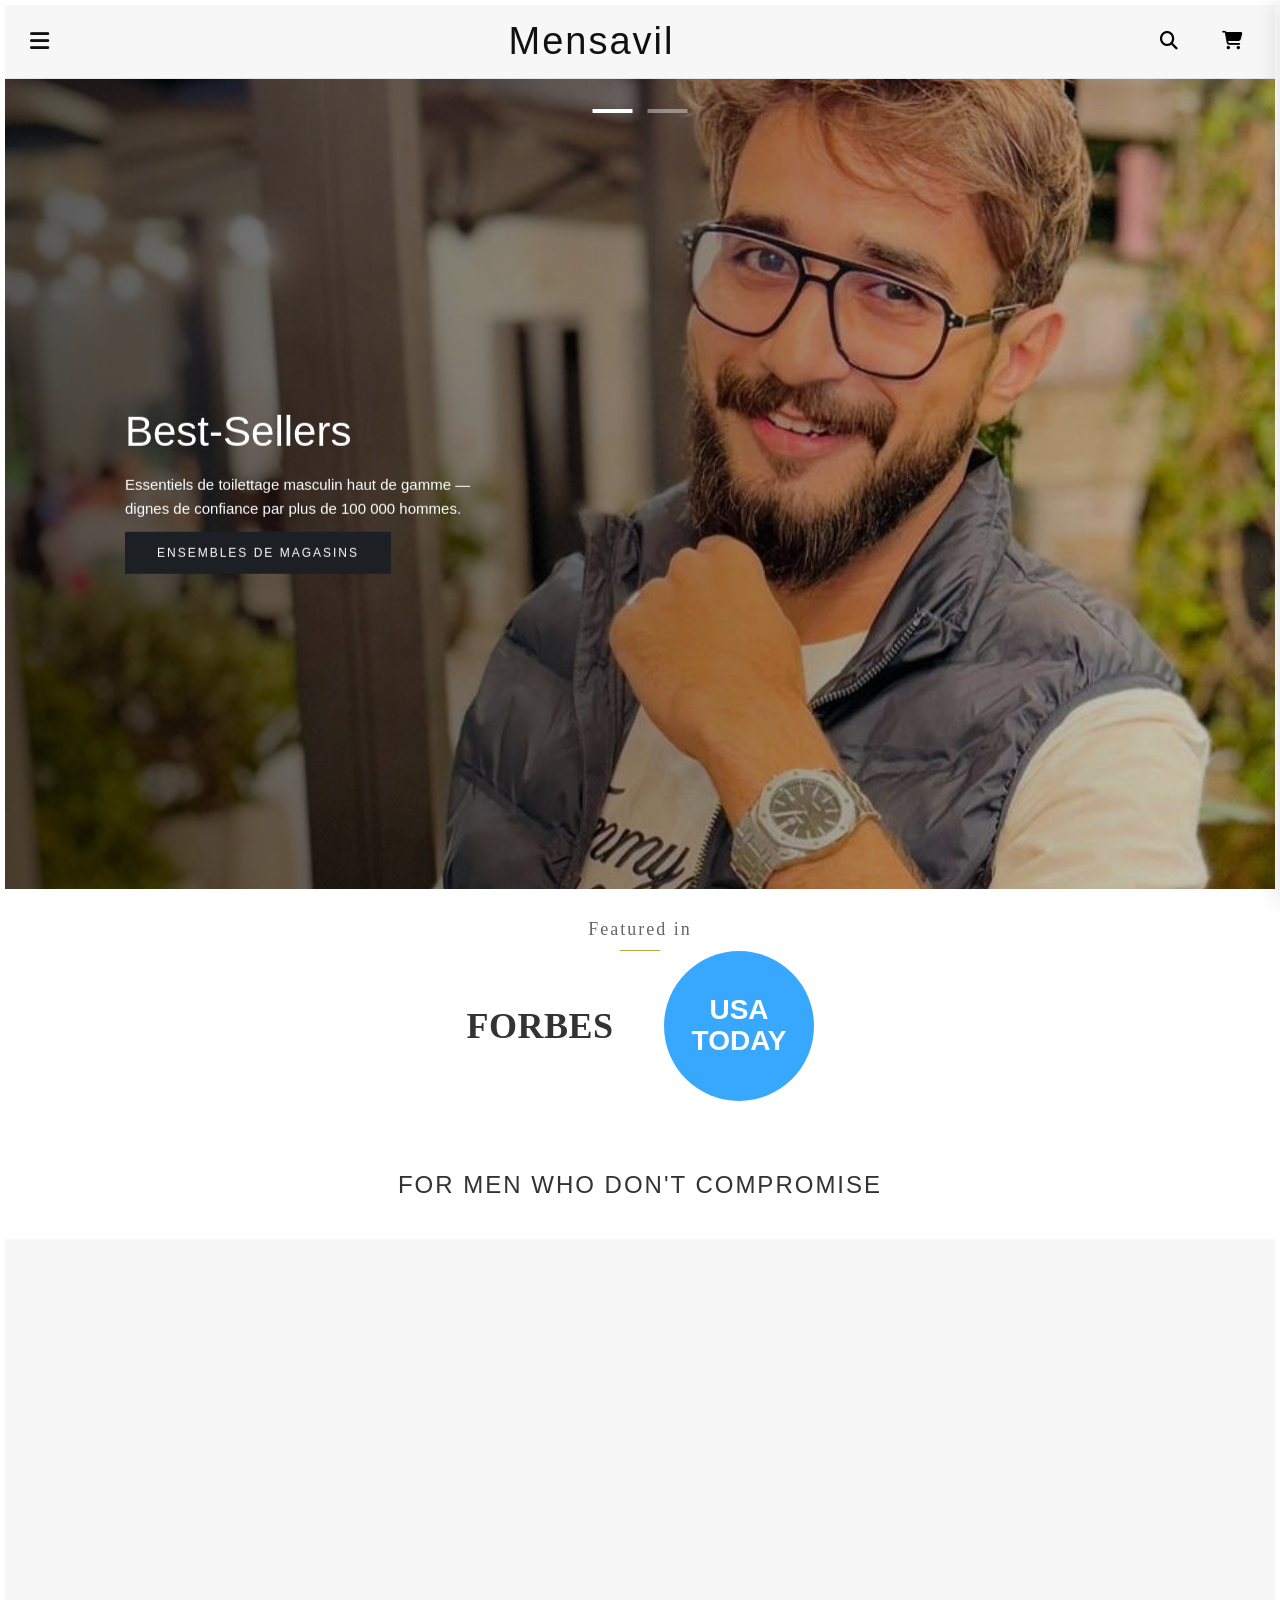
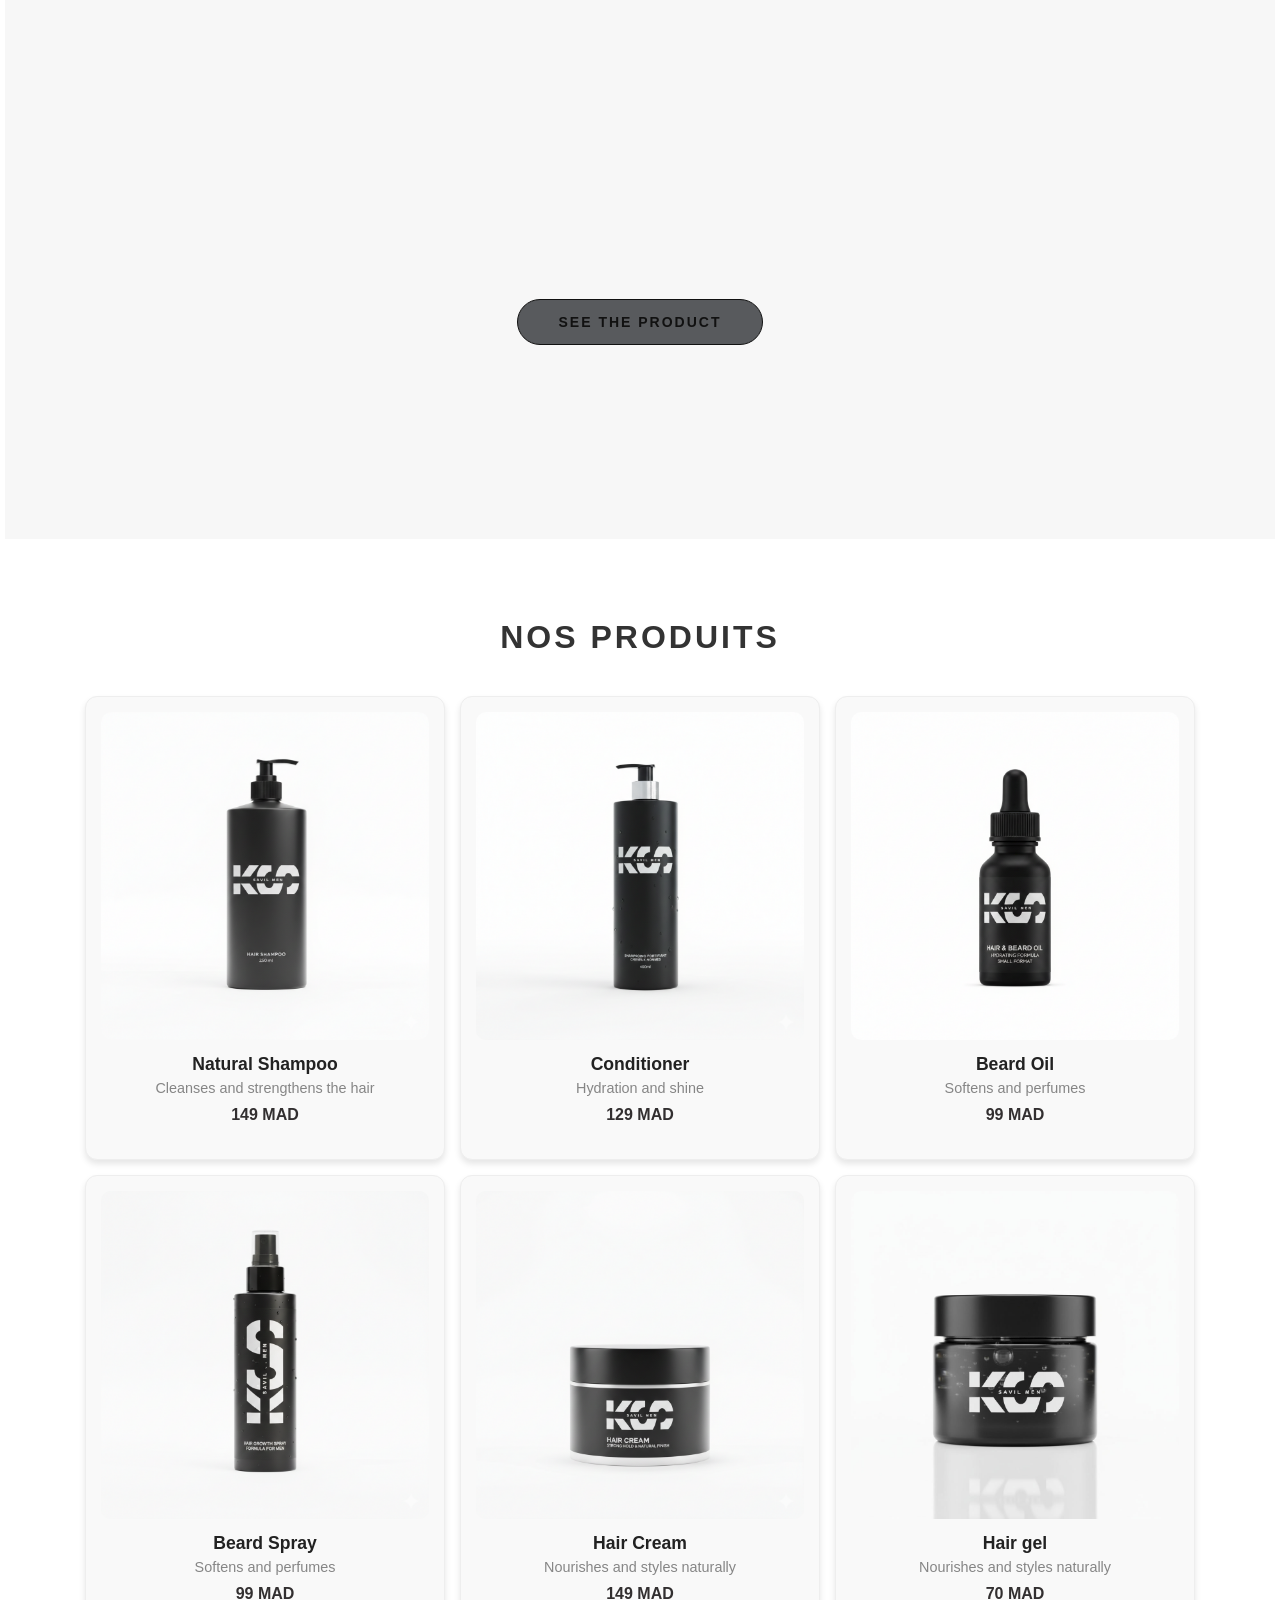
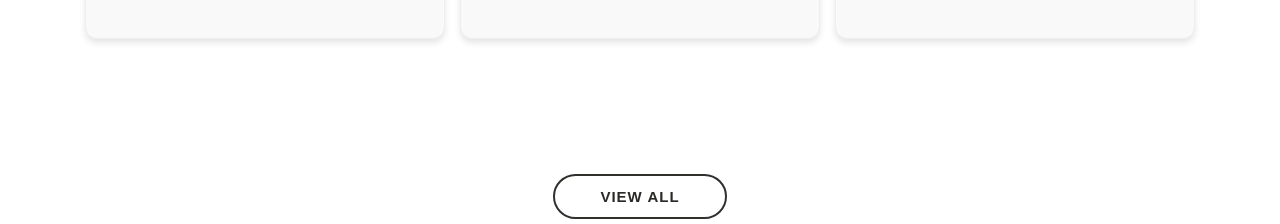
==== commit 7bd45ac2: "Remove bottom fixed bar from index.html Removed the bottom fixed bar containing copyright and paymen" ====
--- a/index.html
+++ b/index.html
@@ -214,27 +214,6 @@
 </div>
 
 </body>
-<div class="bottom-fixed-bar">
-
-  <div class="bottom-left">
-    © 2026, MenSavil. All rights reserved.
-  </div>
-
-  <div class="bottom-center">
-    🌍 Morocco (MAD د.م)
-  </div>
-
-  <div class="bottom-right">
-    <img src="https://img.icons8.com/color/48/amex.png">
-    <img src="https://img.icons8.com/color/48/discover.png">
-    <img src="https://img.icons8.com/color/48/jcb.png">
-    <img src="https://img.icons8.com/color/48/mastercard.png">
-    <img src="https://img.icons8.com/color/48/visa.png">
-    <img src="https://img.icons8.com/color/48/paypal.png">
-    <img src="https://img.icons8.com/color/48/unionpay.png">
-  </div>
-
-</div>
 <script src="script.js"></script>
     <div class="social-media">
 
--- a/style.css
+++ b/style.css
@@ -7,6 +7,7 @@
 
 body {
     background: #fff;
+
 }
 
 /* 🔝 NAVBAR */
@@ -23,7 +24,9 @@
     font-size: 24px;
     font-weight: 400;
     letter-spacing: 1.5px;
-}
+    
+}
+
 
 .menu-icon {
     font-size: 22px;
@@ -109,21 +112,25 @@
     color: #222;
 }
 
-/* SOCIAL */
-.social {
-    padding: 15px 25px;
-    display: flex;
-    justify-content: space-between;
-    font-size: 16px;
-}
-
-.social i {
-    cursor: pointer;
-    transition: 0.3s;
-}
-
-.social i:hover {
-    color: #777;
+/* Réseaux sociaux en bas de la sidebar */
+.sidebar .social-icons {
+    position: absolute;
+    bottom: 20px;
+    left: 0;
+    width: 100%;
+    display: flex;
+    justify-content: space-around;
+    padding: 0 10px;
+}
+
+.sidebar .social-icons a img {
+    width: 24px;
+    height: 24px;
+    transition: transform 0.2s;
+}
+
+.sidebar .social-icons a img:hover {
+    transform: scale(1.2);
 }
 
 /* 🔲 OVERLAY (fond sombre) */
@@ -149,6 +156,7 @@
 @media (max-width: 768px) {
     .logo {
         font-size: 20px;
+        
     }
 
     .sidebar {
@@ -158,6 +166,271 @@
     .menu-links a {
         font-size: 15px;
     }
+}
+/* Container bottom-bar dans le menu - style ultra luxe */
+.bottom-bar {
+    display: flex;
+    justify-content: space-between;   /* gauche, centre, droite */
+    align-items: center;
+    padding: 25px 35px;
+     gap: 50px;   
+    background: linear-gradient(180deg, #0d0d0d 0%, #1a1a1a 100%); /* dégradé sombre premium */
+    border-top: 1px solid rgba(255, 255, 255, 0.1);
+    border-radius: 0 0 12px 12px;
+    box-shadow: 0 -5px 20px rgba(0,0,0,0.6);
+    font-family: 'Poppins', sans-serif;
+    margin-top: auto;
+}
+
+/* Left: Copyright */
+.bottom-left {
+    color: #888;               /* gris discret mais lisible */
+    font-size: 13px;
+    letter-spacing: 0.5px;
+}
+
+/* Social Icons */
+.socials {
+    display: flex;
+    gap: 50px;
+    justify-content: center;
+    align-items: center;
+}
+
+/* Taille générale et transition */
+.social-icon i {
+    font-size: 24px;
+    transition: all 0.4s ease;
+}
+
+/* Couleurs par défaut des applications */
+.social-icon.facebook i { color: #1877f2; }   /* bleu Facebook */
+.social-icon.instagram i { 
+    color: #e1306c;  /* rose Instagram */
+    /* Optionnel : gradient Instagram */
+    background: radial-gradient(circle at 30% 107%, #fdf497 0%, #fdf497 5%, #fd5949 45%, #d6249f 60%, #285AEB 90%);
+    -webkit-background-clip: text;
+    -webkit-text-fill-color: transparent;
+}
+.social-icon.whatsapp i { color: #25D366; }    /* vert WhatsApp */
+.social-icon.tiktok i { color: #141515; }      /* bleu clair TikTok */
+
+/* Hover général - effet doré + zoom */
+.social-icon:hover i {
+    color: #f1c40f !important;       /* doré luxe */
+    transform: scale(1.4) rotate(-5deg);
+    text-shadow: 0 0 10px #f1c40f, 0 0 20px #f1c40f; /* glow doré */
+}
+
+.social-icon:hover i {
+    color: #f1c40f;             /* doré vif */
+    transform: rotate(-10deg) scale(1.5);  /* rotation + zoom pour effet dynamique */
+    text-shadow: 0 0 10px #f1c40f, 0 0 20px #f1c40f; /* glow doré */
+}
+
+/* Container vertical */
+.sidebar-bottom {
+    display: flex;
+    flex-direction: column;   
+    align-items: center;
+    gap: 40px;               /* espace entre Socials, Paiement, Copyright */
+    margin-top: auto;
+    padding: 25px;
+    border-top: 1px solid rgba(255,255,255,0.2);
+}
+
+/* Social Icons verticales */
+.socials-vertical {
+    display: flex;
+    flex-direction: column;   
+    gap: 25px;                /* espace entre chaque icône sociale */
+    align-items: center;
+}
+
+/* Logos paiement vertical */
+.payment-vertical {
+    display: flex;
+    flex-direction: column;
+    gap: 25px;                /* espace entre chaque logo de paiement */
+    align-items: center;
+}
+
+/* Hover social icon */
+.socials-vertical .social-icon i {
+    font-size: 30px;
+    transition: all 0.4s ease;
+}
+
+.socials-vertical .social-icon.facebook i { color: #1877f2; }
+.socials-vertical .social-icon.instagram i { color: #e1306c; }
+.socials-vertical .social-icon.whatsapp i { color: #25D366; }
+.socials-vertical .social-icon.tiktok i { color: #69C9D0; }
+
+.socials-vertical .social-icon:hover i {
+    color: #f1c40f;
+    transform: scale(1.5) rotate(-5deg);
+    text-shadow: 0 0 10px #f1c40f, 0 0 20px #f1c40f;
+}
+
+/* Logos paiement hover */
+.payment-vertical img {
+    width: 45px;
+    height: auto;
+    filter: brightness(0);       /* noir par défaut */
+    transition: all 0.4s ease;
+    cursor: pointer;
+}
+
+.payment-vertical img:hover {
+    filter: drop-shadow(0 0 12px #f1c40f) brightness(1.2);
+    transform: scale(1.2) rotate(-5deg);
+}
+
+/* Copyright */
+.sidebar-bottom .copyright {
+    font-size: 13px;
+    color: #ccc;
+    text-align: center;
+}
+/* COUNTRY SELECT */
+.country-select {
+    border-top: 1px solid #eee;
+    padding: 15px 20px;
+    margin-top: 20px;
+}
+
+/* Button */
+.country-btn {
+    display: flex;
+    justify-content: space-between;
+    align-items: center;
+    font-size: 13px;
+    cursor: pointer;
+    color: #333;
+}
+
+/* Dropdown */
+.country-dropdown {
+    margin-top: 10px;
+    display: none;
+    flex-direction: column;
+    background: #fff;
+    border-radius: 8px;
+    box-shadow: 0 5px 20px rgba(0,0,0,0.08);
+    overflow: hidden;
+}
+
+/* Items */
+.country-dropdown div {
+    padding: 12px 15px;
+    font-size: 13px;
+    cursor: pointer;
+    transition: 0.3s;
+}
+
+.country-dropdown div:hover {
+    background: #f5f5f5;
+    padding-left: 20px;
+}
+
+/* Active */
+.country-dropdown.show {
+    display: flex;
+}
+
+
+/* ICONS */
+.icons {
+    display: flex;
+    gap: 10px;
+}
+
+.icon-btn {
+    background: none;
+    border: none;
+    font-size: 18px;
+    cursor: pointer;
+    padding: 8px;
+    border-radius: 50%;
+    transition: 0.3s;
+}
+
+.icon-btn:hover {
+    background: rgba(0,0,0,0.05);
+}
+
+/* 🔍 SEARCH OVERLAY */
+.search-overlay {
+    position: fixed;
+    inset: 0;
+    background: rgba(255,255,255,0.98);
+    display: flex;
+    align-items: center;
+    justify-content: center;
+    transform: translateY(-100%);
+    transition: 0.4s ease;
+    z-index: 2000;
+}
+
+.search-overlay.active {
+    transform: translateY(0);
+}
+
+.search-content {
+    width: 80%;
+    max-width: 600px;
+    display: flex;
+    align-items: center;
+    border-bottom: 2px solid #000;
+}
+
+.search-content input {
+    width: 100%;
+    border: none;
+    font-size: 20px;
+    padding: 10px;
+    outline: none;
+}
+
+.search-content span {
+    cursor: pointer;
+    font-size: 22px;
+}
+
+/* 🛒 CART PANEL */
+.cart-panel {
+    position: fixed;
+    top: 0;
+    right: -350px;
+    width: 350px;
+    height: 100%;
+    background: #fff;
+    box-shadow: -5px 0 20px rgba(0,0,0,0.1);
+    transition: 0.4s ease;
+    z-index: 2000;
+    display: flex;
+    flex-direction: column;
+}
+
+.cart-panel.active {
+    right: 0;
+}
+
+.cart-header {
+    display: flex;
+    justify-content: space-between;
+    padding: 20px;
+    border-bottom: 1px solid #eee;
+}
+
+.cart-header span {
+    cursor: pointer;
+    font-size: 20px;
+}
+
+.cart-body {
+    padding: 20px;
+    font-size: 14px;
 }
 
 /* HEADER */
